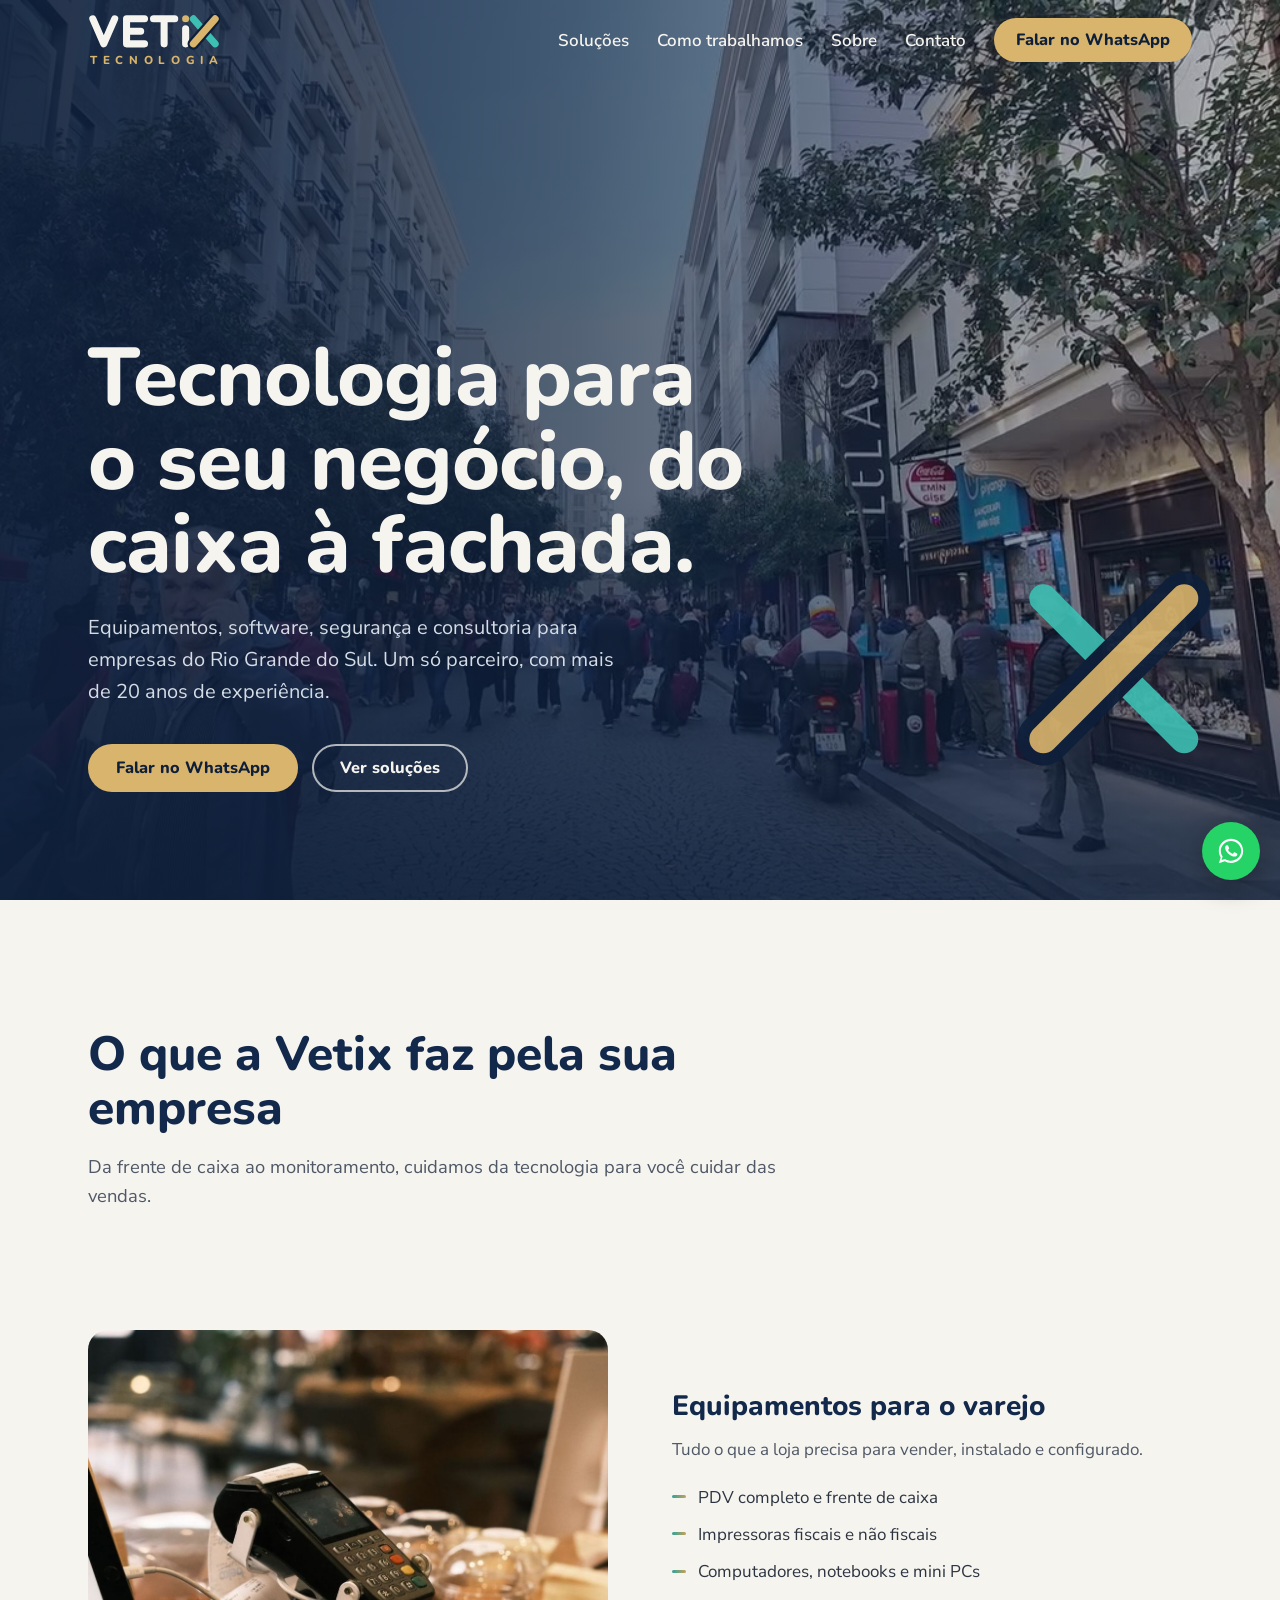
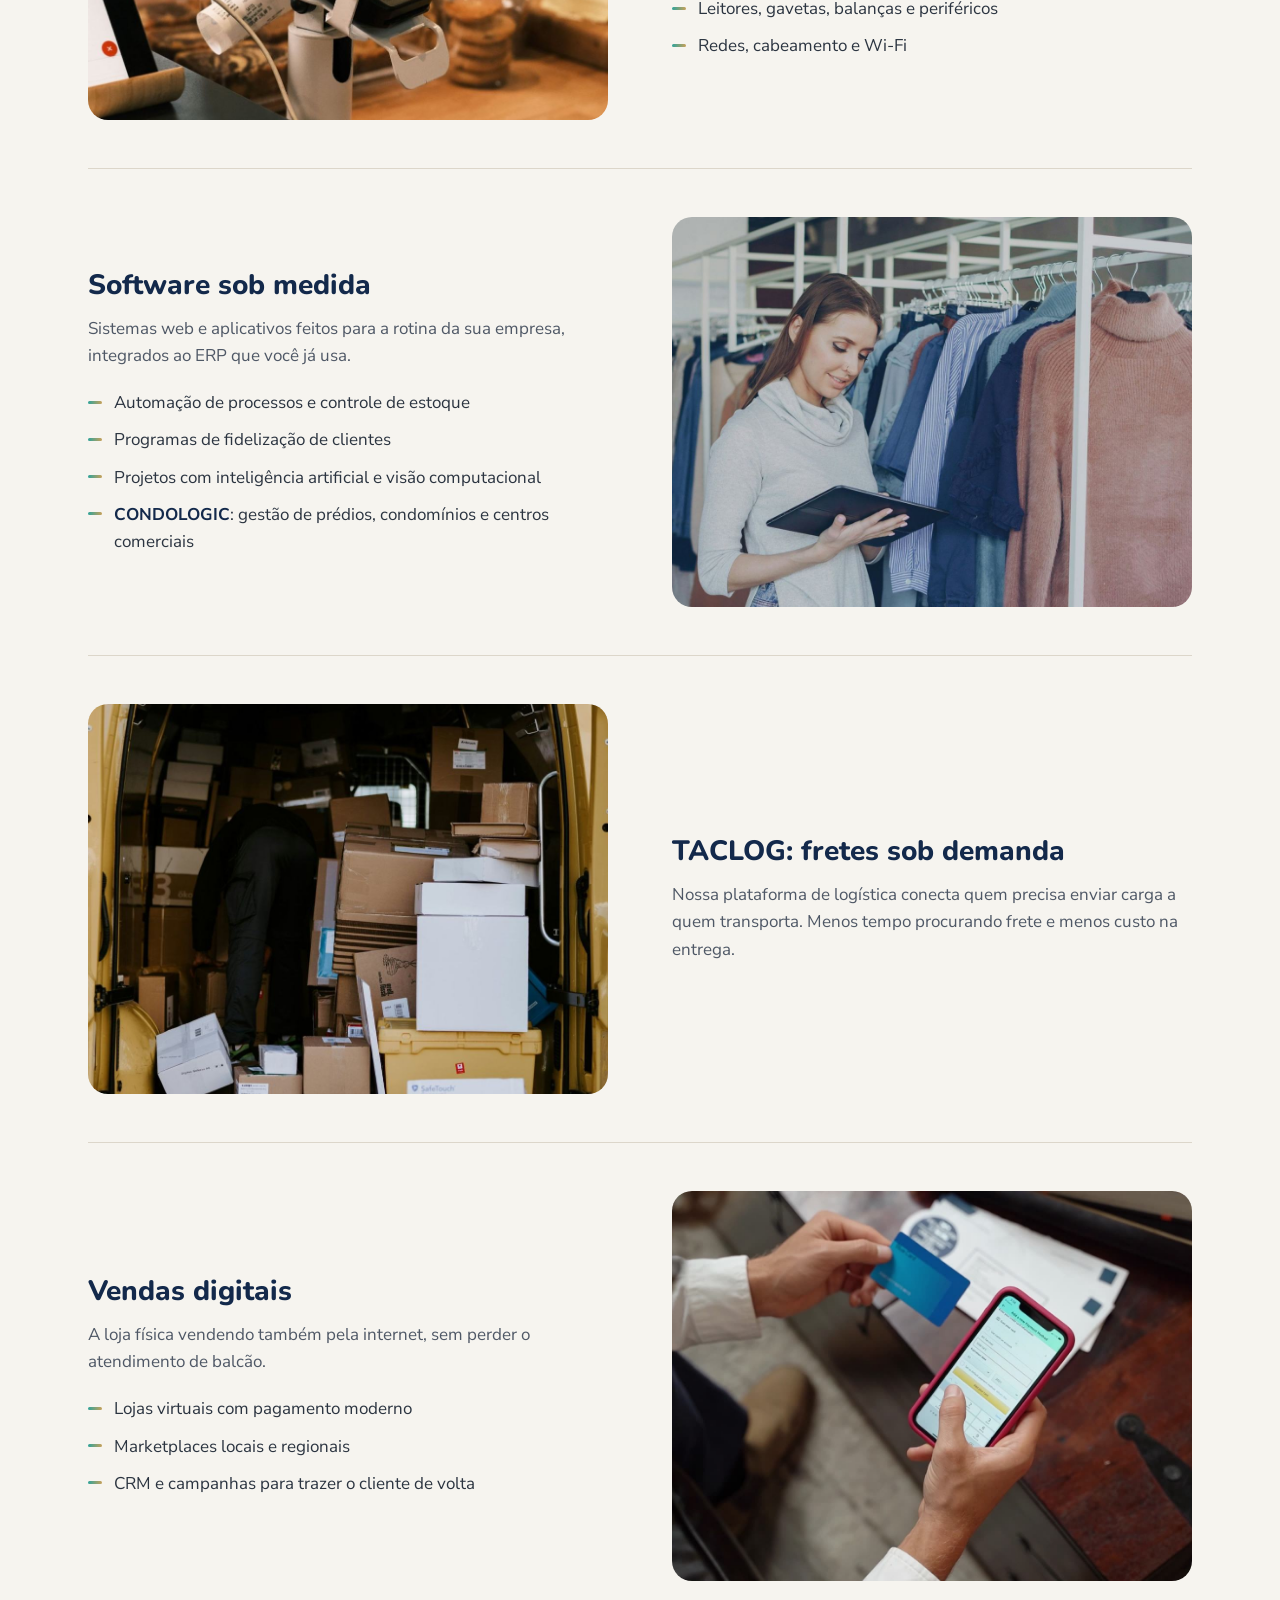
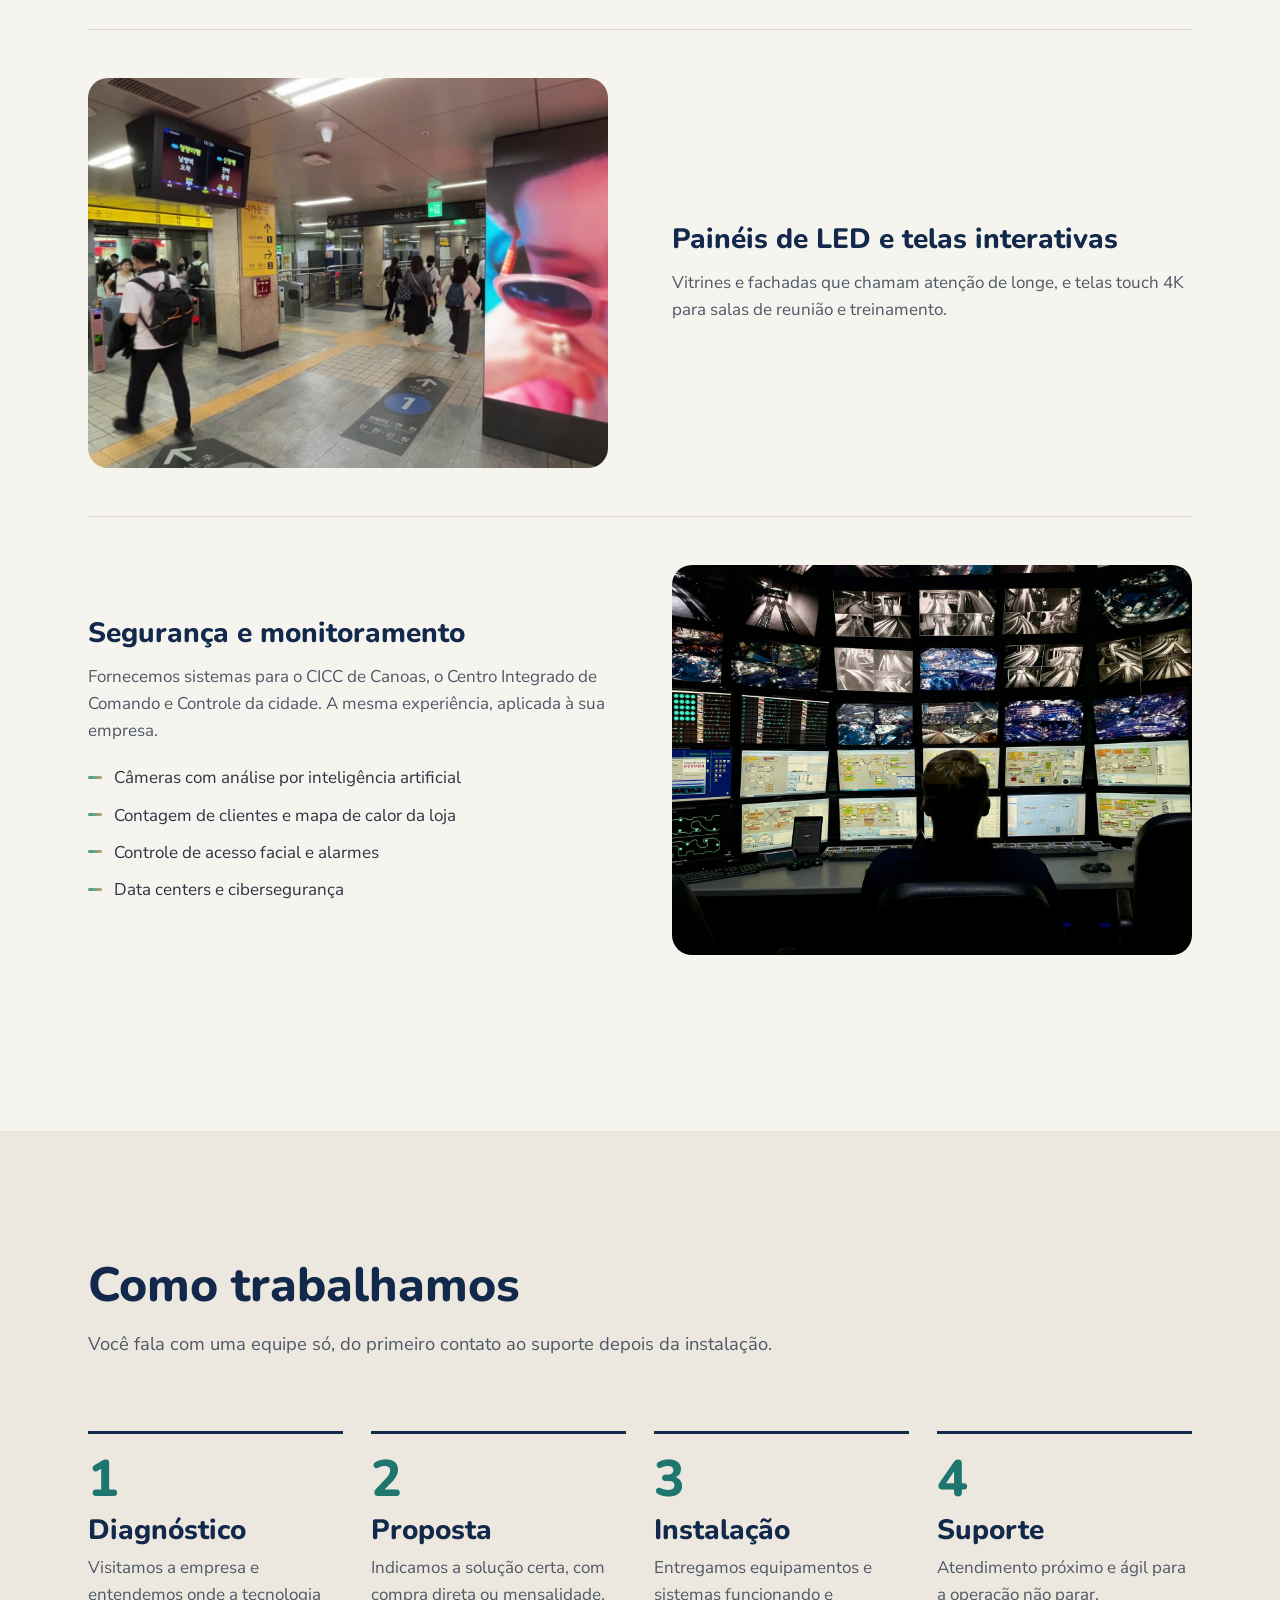
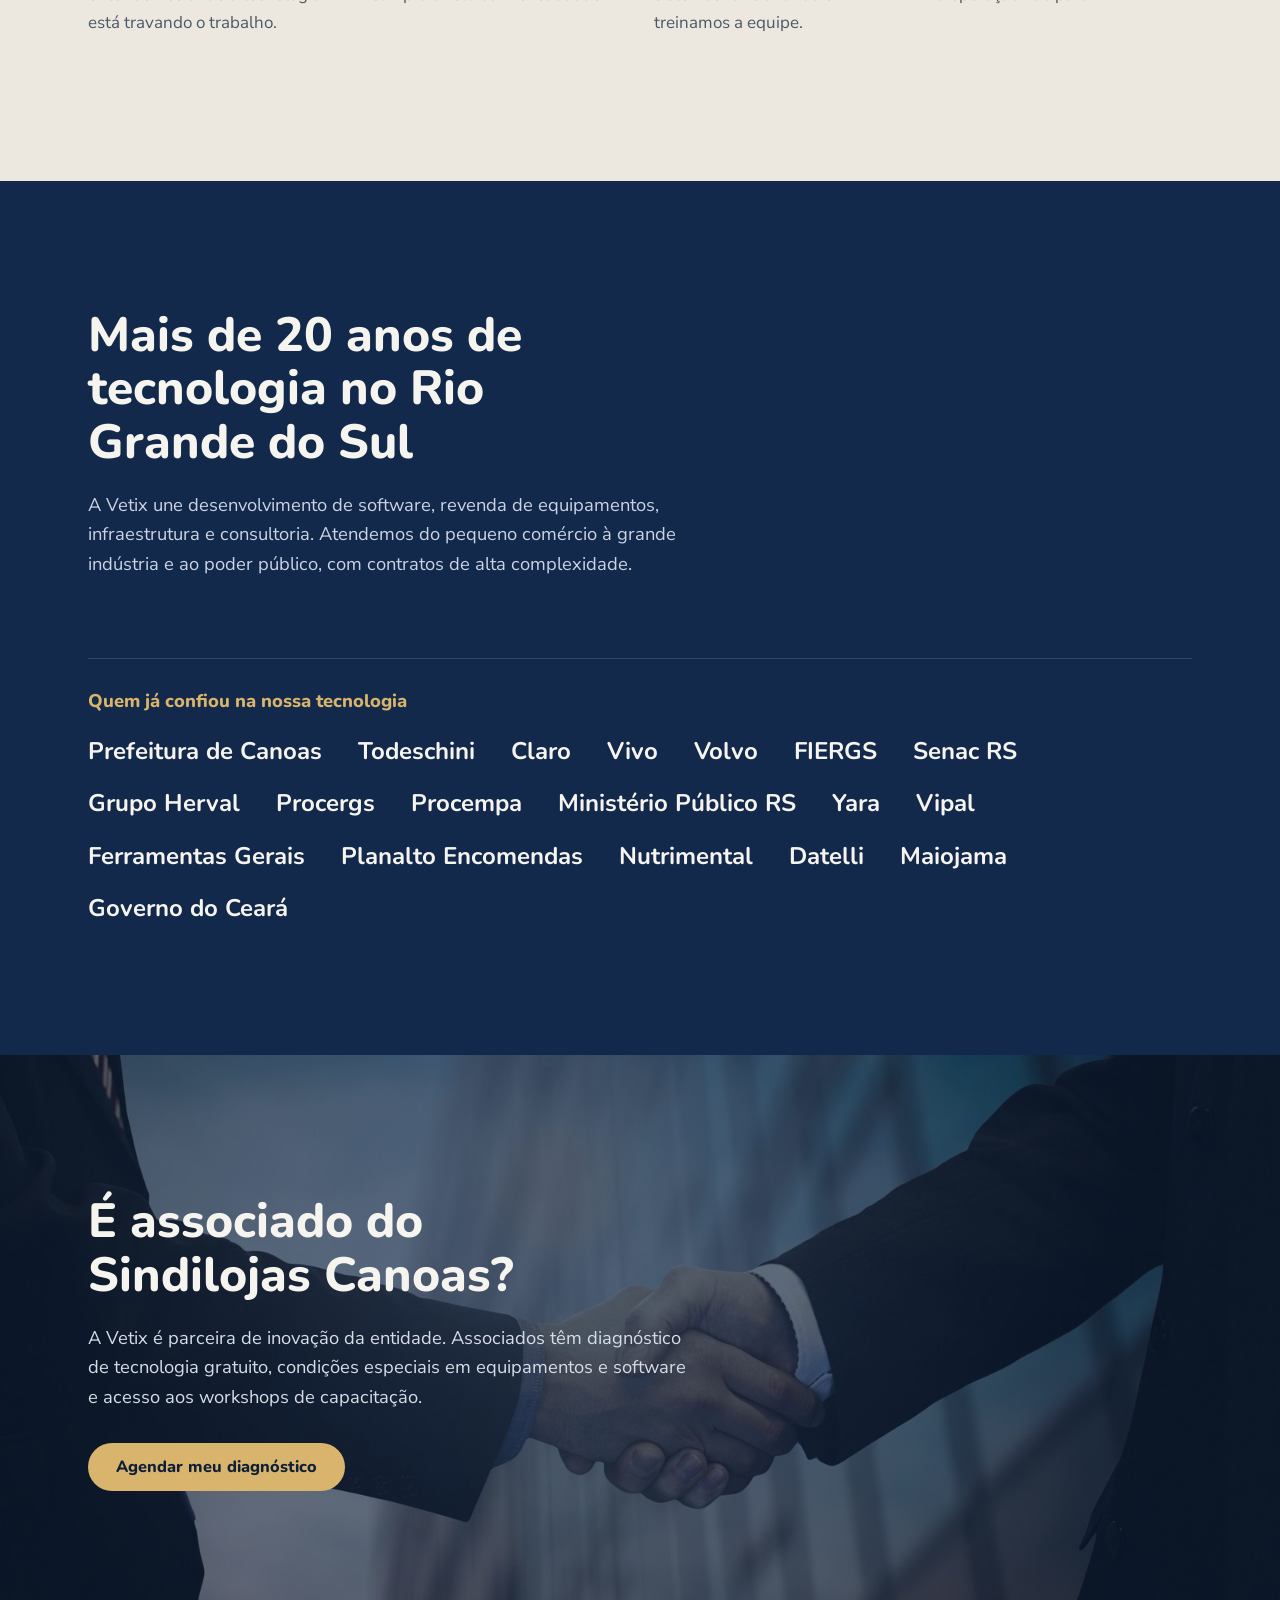
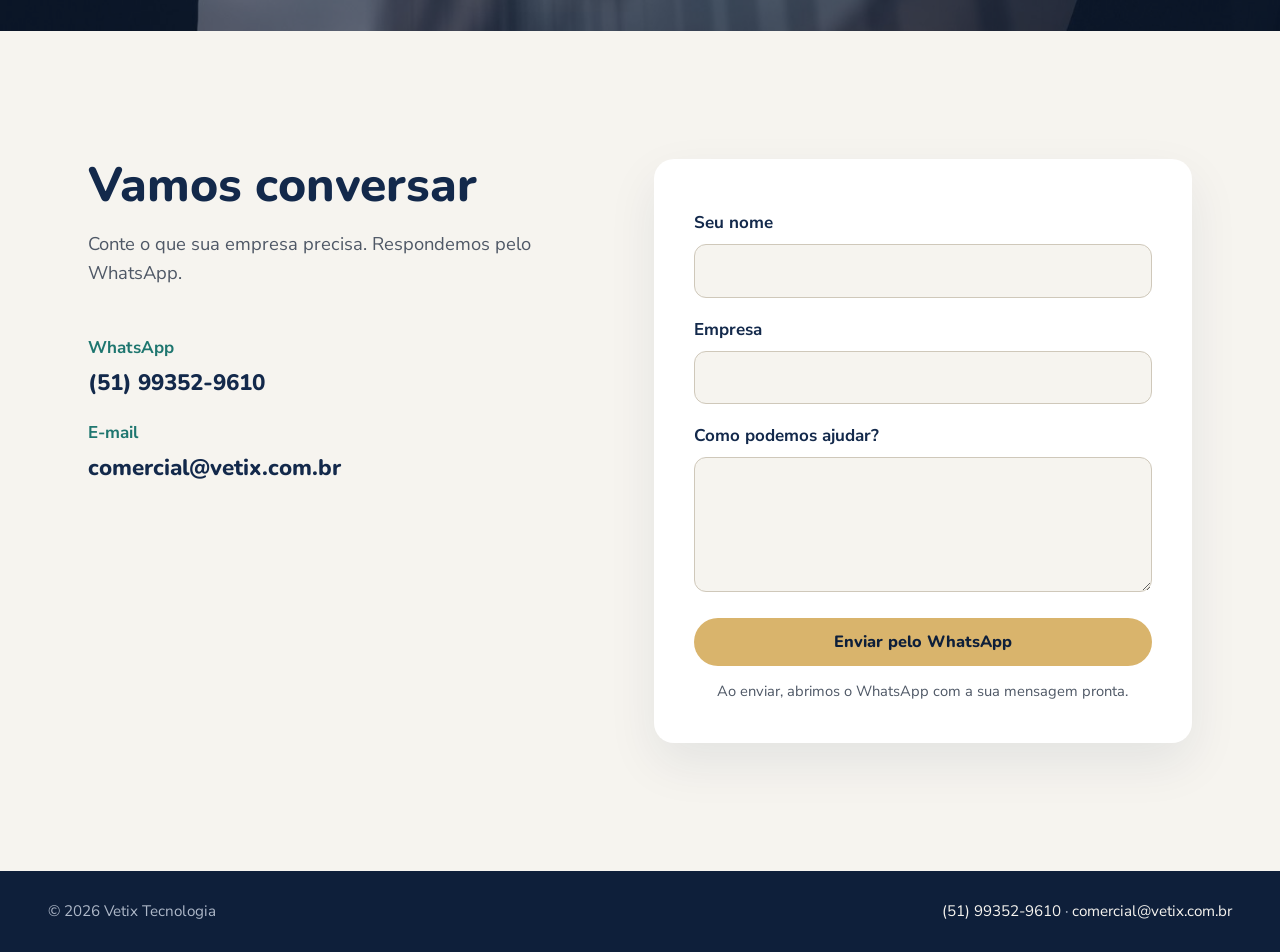
==== index.html @ eddade72 "Primeiro Commit novo site vetix" ====
<!doctype html>
<html lang="pt-BR">
<head>
  <meta charset="utf-8">
  <meta name="viewport" content="width=device-width, initial-scale=1">
  <title>Vetix Tecnologia — Tecnologia para o comércio e a indústria</title>
  <meta name="description" content="Equipamentos, software, segurança e consultoria em tecnologia para empresas do Rio Grande do Sul. Mais de 20 anos de experiência.">
  <meta name="theme-color" content="#13294B">

  <!-- Compartilhamento em WhatsApp, Facebook e LinkedIn -->
  <meta property="og:type" content="website">
  <meta property="og:title" content="Vetix Tecnologia">
  <meta property="og:description" content="Equipamentos, software, segurança e consultoria em tecnologia para o seu negócio.">
  <meta property="og:image" content="https://vetixtecnologia.com.br/assets/img/capa.jpg">
  <meta property="og:url" content="https://vetixtecnologia.com.br/">

  <link rel="icon" href="assets/img/favicon.svg" type="image/svg+xml">
  <link rel="preconnect" href="https://fonts.googleapis.com">
  <link rel="preconnect" href="https://fonts.gstatic.com" crossorigin>
  <link rel="stylesheet" href="https://fonts.googleapis.com/css2?family=Nunito:wght@700;800&family=Nunito+Sans:opsz,wght@6..12,400;6..12,600;6..12,700&display=swap">
  <link rel="stylesheet" href="assets/css/style.css">
</head>
<body>

<a class="skip" href="#conteudo">Pular para o conteúdo</a>

<!-- ============ CABEÇALHO ============ -->
<header class="topo" id="topo">
  <div class="topo__inner">
    <a href="#inicio" class="marca" aria-label="Vetix Tecnologia — início">
      <svg class="logo" viewBox="-4 -4 411 164" role="img" aria-label="Vetix Tecnologia">
        <g fill="none" stroke-width="22" stroke-linecap="round" stroke-linejoin="round">
          <path class="logo__letra" d="M11,11 L45,89 L79,11"/>
          <path class="logo__letra" d="M172,11 H116 V89 H172 M116,50 H160"/>
          <path class="logo__letra" d="M200,11 H266 M233,11 V89"/>
          <path class="logo__letra" d="M300,42 V89"/>
          <path d="M324,11 L392,89" stroke="#3DBFB3"/>
          <path class="logo__corte" d="M392,11 L324,89" stroke-width="36"/>
          <path d="M392,11 L324,89" stroke="#D9B46C"/>
        </g>
        <circle cx="300" cy="11" r="11" fill="#D9B46C"/>
        <text x="2" y="152" textLength="399" lengthAdjust="spacing" class="logo__tec">TECNOLOGIA</text>
      </svg>
    </a>

    <button class="menu-btn" aria-expanded="false" aria-controls="menu">
      <span class="menu-btn__barra"></span><span class="sr">Abrir menu</span>
    </button>

    <nav class="menu" id="menu" aria-label="Principal">
      <a href="#solucoes">Soluções</a>
      <a href="#como-trabalhamos">Como trabalhamos</a>
      <a href="#sobre">Sobre</a>
      <a href="#contato">Contato</a>
      <a class="botao botao--ouro" href="https://wa.me/5551993529610?text=Ol%C3%A1!%20Vim%20pelo%20site%20da%20Vetix." target="_blank" rel="noopener">Falar no WhatsApp</a>
    </nav>
  </div>
</header>

<main id="conteudo">

<!-- ============ ABERTURA (vídeo) ============ -->
<section class="hero" id="inicio">
  <video class="hero__video" autoplay muted loop playsinline preload="metadata" poster="assets/img/hero-poster.jpg"
         data-src-h="assets/video/hero.mp4" data-src-v="assets/video/hero-vertical.mp4" aria-hidden="true"></video>
  <div class="hero__veu"></div>

  <div class="hero__conteudo">
    <h1 class="hero__titulo">Tecnologia para o seu negócio, do caixa à fachada.</h1>
    <p class="hero__texto">Equipamentos, software, segurança e consultoria para empresas do Rio Grande do Sul. Um só parceiro, com mais de 20 anos de experiência.</p>
    <div class="hero__acoes">
      <a class="botao botao--ouro" href="https://wa.me/5551993529610?text=Ol%C3%A1!%20Quero%20falar%20com%20a%20Vetix." target="_blank" rel="noopener">Falar no WhatsApp</a>
      <a class="botao botao--vazado" href="#solucoes">Ver soluções</a>
    </div>
  </div>

  <svg class="hero__x" viewBox="0 0 160 160" aria-hidden="true">
    <g fill="none" stroke-width="16" stroke-linecap="round">
      <path d="M40,40 L120,120" stroke="#3DBFB3"/>
      <path d="M120,40 L40,120" stroke="#0E1F3A" stroke-width="30"/>
      <path d="M120,40 L40,120" stroke="#D9B46C"/>
    </g>
  </svg>
</section>

<!-- ============ SOLUÇÕES ============ -->
<section class="solucoes" id="solucoes">
  <div class="secao__cabeca">
    <h2>O que a Vetix faz pela sua empresa</h2>
    <p>Da frente de caixa ao monitoramento, cuidamos da tecnologia para você cuidar das vendas.</p>
  </div>

  <article class="solucao">
    <img src="assets/img/pdv.jpg" alt="Máquina de cartão e gaveta de caixa no balcão de uma loja" loading="lazy" width="1067" height="1600">
    <div class="solucao__texto">
      <h3>Equipamentos para o varejo</h3>
      <p>Tudo o que a loja precisa para vender, instalado e configurado.</p>
      <ul>
        <li>PDV completo e frente de caixa</li>
        <li>Impressoras fiscais e não fiscais</li>
        <li>Computadores, notebooks e mini PCs</li>
        <li>Leitores, gavetas, balanças e periféricos</li>
        <li>Redes, cabeamento e Wi-Fi</li>
      </ul>
    </div>
  </article>

  <article class="solucao solucao--inverte">
    <img src="assets/img/software.jpg" alt="Lojista consultando o estoque em um tablet" loading="lazy" width="1600" height="900">
    <div class="solucao__texto">
      <h3>Software sob medida</h3>
      <p>Sistemas web e aplicativos feitos para a rotina da sua empresa, integrados ao ERP que você já usa.</p>
      <ul>
        <li>Automação de processos e controle de estoque</li>
        <li>Programas de fidelização de clientes</li>
        <li>Projetos com inteligência artificial e visão computacional</li>
        <li><strong>CONDOLOGIC</strong>: gestão de prédios, condomínios e centros comerciais</li>
      </ul>
    </div>
  </article>

  <article class="solucao">
    <img src="assets/img/taclog.jpg" alt="Van de entregas aberta, carregada de caixas" loading="lazy" width="1067" height="1600">
    <div class="solucao__texto">
      <h3>TACLOG: fretes sob demanda</h3>
      <p>Nossa plataforma de logística conecta quem precisa enviar carga a quem transporta. Menos tempo procurando frete e menos custo na entrega.</p>
    </div>
  </article>

  <article class="solucao solucao--inverte">
    <img src="assets/img/digital.jpg" alt="Cliente pagando uma compra pelo celular" loading="lazy" width="1600" height="900">
    <div class="solucao__texto">
      <h3>Vendas digitais</h3>
      <p>A loja física vendendo também pela internet, sem perder o atendimento de balcão.</p>
      <ul>
        <li>Lojas virtuais com pagamento moderno</li>
        <li>Marketplaces locais e regionais</li>
        <li>CRM e campanhas para trazer o cliente de volta</li>
      </ul>
    </div>
  </article>

  <article class="solucao">
    <img src="assets/img/led.jpg" alt="Painel de LED de grande formato em ambiente comercial" loading="lazy" width="1600" height="900">
    <div class="solucao__texto">
      <h3>Painéis de LED e telas interativas</h3>
      <p>Vitrines e fachadas que chamam atenção de longe, e telas touch 4K para salas de reunião e treinamento.</p>
    </div>
  </article>

  <article class="solucao solucao--inverte">
    <img src="assets/img/cicc.jpg" alt="Sala de monitoramento com parede de telas" loading="lazy" width="1600" height="1200">
    <div class="solucao__texto">
      <h3>Segurança e monitoramento</h3>
      <p>Fornecemos sistemas para o CICC de Canoas, o Centro Integrado de Comando e Controle da cidade. A mesma experiência, aplicada à sua empresa.</p>
      <ul>
        <li>Câmeras com análise por inteligência artificial</li>
        <li>Contagem de clientes e mapa de calor da loja</li>
        <li>Controle de acesso facial e alarmes</li>
        <li>Data centers e cibersegurança</li>
      </ul>
    </div>
  </article>
</section>

<!-- ============ COMO TRABALHAMOS ============ -->
<section class="processo" id="como-trabalhamos">
  <div class="secao__cabeca">
    <h2>Como trabalhamos</h2>
    <p>Você fala com uma equipe só, do primeiro contato ao suporte depois da instalação.</p>
  </div>
  <ol class="passos">
    <li><h3>Diagnóstico</h3><p>Visitamos a empresa e entendemos onde a tecnologia está travando o trabalho.</p></li>
    <li><h3>Proposta</h3><p>Indicamos a solução certa, com compra direta ou mensalidade.</p></li>
    <li><h3>Instalação</h3><p>Entregamos equipamentos e sistemas funcionando e treinamos a equipe.</p></li>
    <li><h3>Suporte</h3><p>Atendimento próximo e ágil para a operação não parar.</p></li>
  </ol>
</section>

<!-- ============ SOBRE / CLIENTES ============ -->
<section class="sobre" id="sobre">
  <div class="sobre__intro">
    <h2>Mais de 20 anos de tecnologia no Rio Grande do Sul</h2>
    <p>A Vetix une desenvolvimento de software, revenda de equipamentos, infraestrutura e consultoria. Atendemos do pequeno comércio à grande indústria e ao poder público, com contratos de alta complexidade.</p>
  </div>
  <div class="clientes">
    <h3>Quem já confiou na nossa tecnologia</h3>
    <ul class="clientes__lista">
      <li>Prefeitura de Canoas</li><li>Todeschini</li><li>Claro</li><li>Vivo</li><li>Volvo</li>
      <li>FIERGS</li><li>Senac RS</li><li>Grupo Herval</li><li>Procergs</li><li>Procempa</li>
      <li>Ministério Público RS</li><li>Yara</li><li>Vipal</li><li>Ferramentas Gerais</li>
      <li>Planalto Encomendas</li><li>Nutrimental</li><li>Datelli</li><li>Maiojama</li><li>Governo do Ceará</li>
    </ul>
  </div>
</section>

<!-- ============ SINDILOJAS ============
     Publique este bloco só depois que a parceria estiver formalizada.
     Para esconder, apague do <section> até </section> ou adicione o atributo hidden.  -->
<section class="parceria" id="sindilojas">
  <img src="assets/img/parceria.jpg" alt="" loading="lazy" class="parceria__fundo">
  <div class="parceria__conteudo">
    <h2>É associado do Sindilojas Canoas?</h2>
    <p>A Vetix é parceira de inovação da entidade. Associados têm diagnóstico de tecnologia gratuito, condições especiais em equipamentos e software e acesso aos workshops de capacitação.</p>
    <a class="botao botao--ouro" href="https://wa.me/5551993529610?text=Ol%C3%A1!%20Sou%20associado%20do%20Sindilojas%20Canoas%20e%20quero%20agendar%20meu%20diagn%C3%B3stico." target="_blank" rel="noopener">Agendar meu diagnóstico</a>
  </div>
</section>

<!-- ============ CONTATO ============ -->
<section class="contato" id="contato">
  <div class="contato__info">
    <h2>Vamos conversar</h2>
    <p>Conte o que sua empresa precisa. Respondemos pelo WhatsApp.</p>
    <dl>
      <dt>WhatsApp</dt><dd><a href="https://wa.me/5551993529610" target="_blank" rel="noopener">(51) 99352-9610</a></dd>
      <dt>E-mail</dt><dd><a href="mailto:comercial@vetix.com.br">comercial@vetix.com.br</a></dd>
    </dl>
  </div>

  <form class="form" id="form-contato">
    <label for="nome">Seu nome</label>
    <input id="nome" name="nome" autocomplete="name" required>

    <label for="empresa">Empresa</label>
    <input id="empresa" name="empresa" autocomplete="organization">

    <label for="mensagem">Como podemos ajudar?</label>
    <textarea id="mensagem" name="mensagem" rows="4" required></textarea>

    <button class="botao botao--ouro" type="submit">Enviar pelo WhatsApp</button>
    <p class="form__aviso">Ao enviar, abrimos o WhatsApp com a sua mensagem pronta.</p>
  </form>
</section>

</main>

<footer class="rodape">
  <p>© <span id="ano">2026</span> Vetix Tecnologia</p>
  <p><a href="https://wa.me/5551993529610" target="_blank" rel="noopener">(51) 99352-9610</a> · <a href="mailto:comercial@vetix.com.br">comercial@vetix.com.br</a></p>
</footer>

<a class="zap" href="https://wa.me/5551993529610?text=Ol%C3%A1!%20Vim%20pelo%20site%20da%20Vetix." target="_blank" rel="noopener" aria-label="Falar no WhatsApp">
  <svg viewBox="0 0 32 32" aria-hidden="true"><path fill="currentColor" d="M16 3C8.8 3 3 8.7 3 15.8c0 2.5.7 4.9 2 7L3 29l6.4-2c2 1.1 4.3 1.7 6.6 1.7 7.2 0 13-5.7 13-12.8S23.2 3 16 3zm0 23.3c-2.1 0-4.1-.6-5.9-1.6l-.4-.3-3.8 1.2 1.2-3.7-.3-.4a10.3 10.3 0 0 1-1.7-5.7C5.1 10 10 5.2 16 5.2S26.9 10 26.9 15.8 22 26.3 16 26.3zm6-7.8c-.3-.2-1.9-1-2.2-1.1-.3-.1-.5-.2-.7.2l-1 1.2c-.2.2-.4.2-.7.1a8.9 8.9 0 0 1-4.4-3.8c-.3-.6.3-.5 1-1.8.1-.2 0-.4 0-.6l-1-2.4c-.3-.6-.5-.5-.7-.5h-.6c-.2 0-.6.1-.9.4-.3.3-1.1 1.1-1.1 2.7s1.2 3.1 1.3 3.3c.2.2 2.3 3.5 5.5 4.9 2 .9 2.8.9 3.8.8.6-.1 1.9-.8 2.2-1.5.3-.7.3-1.4.2-1.5l-.7-.4z"/></svg>
</a>

<script src="assets/js/main.js" defer></script>
</body>
</html>
---- assets/css/style.css ----
/* =========================================================
   VETIX TECNOLOGIA — estilos do site
   Cores e fontes ficam aqui em cima: mude num lugar só.
   ========================================================= */
:root {
  --azul: #13294B;        /* azul confiança (principal) */
  --azul-escuro: #0E1F3A;
  --verde: #2FA39A;       /* verde inovação */
  --verde-texto: #1E766F; /* verde para textos em fundo claro */
  --verde-claro: #5FD0C4; /* verde para textos em fundo escuro */
  --ouro: #C8A15A;        /* dourado valor */
  --ouro-claro: #D9B46C;
  --marfim: #F6F4EF;
  --areia: #ECE8DF;
  --grafite: #2B3440;
  --cinza: #4F5866;

  --f-titulo: "Nunito", "Trebuchet MS", sans-serif;
  --f-texto: "Nunito Sans", "Segoe UI", sans-serif;

  --largura: 1200px;
  --gutter: clamp(16px, 4vw, 48px);
  --raio: 20px;
}

*, *::before, *::after { box-sizing: border-box; }
html { scroll-behavior: smooth; scroll-padding-top: 84px; }
body {
  margin: 0;
  background: var(--marfim);
  color: var(--grafite);
  font-family: var(--f-texto);
  font-size: 1.0625rem;
  line-height: 1.6;
  -webkit-font-smoothing: antialiased;
}
img, video { display: block; max-width: 100%; }
a { color: inherit; }
h1, h2, h3 { font-family: var(--f-titulo); font-weight: 800; line-height: 1.12; margin: 0; color: var(--azul); }
h2 { font-size: clamp(2rem, 4vw, 3rem); }
h3 { font-size: clamp(1.35rem, 2.2vw, 1.75rem); }
p { margin: 0; }

:focus-visible { outline: 3px solid var(--ouro-claro); outline-offset: 3px; border-radius: 6px; }
.sr { position: absolute; width: 1px; height: 1px; overflow: hidden; clip: rect(0 0 0 0); white-space: nowrap; }
.skip { position: absolute; left: 16px; top: -60px; background: var(--ouro-claro); color: var(--azul-escuro); padding: 10px 16px; border-radius: 10px; z-index: 100; font-weight: 700; }
.skip:focus { top: 16px; }

/* ---------- Botões ---------- */
.botao {
  display: inline-flex; align-items: center; justify-content: center;
  min-height: 48px; padding: 0 26px; border-radius: 999px;
  font-family: var(--f-titulo); font-weight: 800; font-size: 1.02rem;
  text-decoration: none; cursor: pointer; border: 2px solid transparent;
  transition: background-color .2s, color .2s, border-color .2s;
}
.botao--ouro { background: var(--ouro-claro); color: var(--azul-escuro); }
.botao--ouro:hover { background: #E6C682; }
.botao--vazado { border-color: rgba(246,244,239,.7); color: var(--marfim); }
.botao--vazado:hover { background: rgba(246,244,239,.12); }

/* ---------- Cabeçalho ---------- */
.topo {
  position: fixed; inset: 0 0 auto 0; z-index: 50;
  transition: background-color .3s, box-shadow .3s;
}
.topo--solido { background: var(--azul); box-shadow: 0 6px 24px rgba(14,31,58,.25); }
.topo__inner {
  max-width: var(--largura); margin: 0 auto; padding: 14px var(--gutter);
  display: flex; align-items: center; justify-content: space-between; gap: 24px;
}
.marca { display: block; }
.logo { width: 132px; height: auto; display: block; }
.logo__letra { stroke: var(--marfim); }
.logo__corte { stroke: var(--azul-escuro); }
.topo--solido .logo__corte { stroke: var(--azul); }
.logo__tec { font-family: var(--f-titulo); font-weight: 800; font-size: 36px; fill: var(--ouro-claro); }

.menu { display: flex; align-items: center; gap: 28px; }
.menu a:not(.botao) { color: var(--marfim); text-decoration: none; font-weight: 600; }
.menu a:not(.botao):hover { color: var(--ouro-claro); }
.menu .botao { min-height: 44px; padding: 0 20px; }

.menu-btn { display: none; width: 48px; height: 48px; border: 0; background: transparent; cursor: pointer; position: relative; }
.menu-btn__barra, .menu-btn__barra::before, .menu-btn__barra::after {
  position: absolute; left: 12px; width: 24px; height: 2.5px; border-radius: 2px; background: var(--marfim); content: ""; transition: transform .25s, opacity .25s;
}
.menu-btn__barra { top: 23px; }
.menu-btn__barra::before { left: 0; top: -8px; }
.menu-btn__barra::after { left: 0; top: 8px; }
.menu-btn[aria-expanded="true"] .menu-btn__barra { background: transparent; }
.menu-btn[aria-expanded="true"] .menu-btn__barra::before { transform: translateY(8px) rotate(45deg); }
.menu-btn[aria-expanded="true"] .menu-btn__barra::after { transform: translateY(-8px) rotate(-45deg); }

/* ---------- Abertura com vídeo ---------- */
.hero {
  position: relative; min-height: 100svh; min-height: 100vh;
  display: flex; align-items: flex-end; overflow: hidden;
  background: var(--azul-escuro); color: var(--marfim);
}
@supports (min-height: 100svh) { .hero { min-height: 100svh; } }
.hero__video { position: absolute; inset: 0; width: 100%; height: 100%; object-fit: cover; }
.hero__veu {
  position: absolute; inset: 0;
  background:
    linear-gradient(90deg, rgba(14,31,58,.92) 0%, rgba(14,31,58,.7) 45%, rgba(14,31,58,.25) 100%),
    linear-gradient(0deg, rgba(14,31,58,.7) 0%, rgba(14,31,58,0) 45%);
}
.hero__conteudo {
  position: relative; width: 100%; max-width: var(--largura); margin: 0 auto;
  padding: 140px var(--gutter) clamp(72px, 12vh, 140px);
}
.hero__titulo {
  color: var(--marfim);
  font-size: clamp(2.6rem, 6.4vw, 5.6rem);
  line-height: 1.02; letter-spacing: -0.01em;
  max-width: 13.5ch;
}
.hero__texto { margin-top: 24px; max-width: 34rem; font-size: clamp(1.05rem, 1.6vw, 1.25rem); color: #D5DCE6; }
.hero__acoes { margin-top: 36px; display: flex; flex-wrap: wrap; gap: 14px; }
.hero__x {
  position: absolute; right: clamp(-40px, 2vw, 64px); bottom: clamp(40px, 10vh, 120px);
  width: clamp(140px, 22vw, 300px); opacity: .9;
}

/* ---------- Cabeçalho das seções ---------- */
.secao__cabeca { max-width: 44rem; margin-bottom: clamp(40px, 6vw, 72px); }
.secao__cabeca p { margin-top: 16px; font-size: 1.15rem; color: var(--cinza); }

/* ---------- Soluções ---------- */
.solucoes { max-width: var(--largura); margin: 0 auto; padding: clamp(72px, 10vw, 128px) var(--gutter); }
.solucao {
  display: grid; grid-template-columns: 1fr 1fr; gap: clamp(28px, 5vw, 72px);
  align-items: center; padding: clamp(28px, 4vw, 48px) 0;
}
.solucao + .solucao { border-top: 1px solid #DCD6CA; }
.solucao img { width: 100%; height: auto; aspect-ratio: 4 / 3; object-fit: cover; border-radius: var(--raio); }
.solucao--inverte img { order: 2; }
.solucao__texto p { margin-top: 14px; color: var(--cinza); max-width: 34rem; }
.solucao__texto ul { list-style: none; margin: 20px 0 0; padding: 0; display: grid; gap: 10px; }
.solucao__texto li { position: relative; padding-left: 26px; }
.solucao__texto li::before {
  content: ""; position: absolute; left: 0; top: .68em; width: 14px; height: 3px; border-radius: 2px;
  background: linear-gradient(90deg, var(--verde), var(--ouro));
}
.solucao__texto strong { color: var(--azul); }

/* ---------- Como trabalhamos ---------- */
.processo { background: var(--areia); padding: clamp(72px, 10vw, 128px) var(--gutter); }
.processo > * { max-width: calc(var(--largura) - 2 * var(--gutter)); margin-left: auto; margin-right: auto; }
.passos { list-style: none; padding: 0; margin-top: 0; display: grid; grid-template-columns: repeat(4, 1fr); gap: 28px; counter-reset: passo; }
.passos li { counter-increment: passo; border-top: 3px solid var(--azul); padding-top: 20px; }
.passos li::before {
  content: counter(passo); display: block; margin-bottom: 10px;
  font-family: var(--f-titulo); font-weight: 800; font-size: 3.2rem; line-height: 1; color: var(--verde-texto);
}
.passos p { margin-top: 8px; color: var(--cinza); }

/* ---------- Sobre e clientes ---------- */
.sobre { background: var(--azul); color: var(--marfim); padding: clamp(72px, 10vw, 128px) var(--gutter); }
.sobre > * { max-width: calc(var(--largura) - 2 * var(--gutter)); margin-left: auto; margin-right: auto; }
.sobre h2 { color: var(--marfim); max-width: 18ch; }
.sobre__intro p { margin-top: 20px; max-width: 40rem; color: #C9D3E3; font-size: 1.15rem; }
.clientes { margin-top: clamp(48px, 7vw, 80px); padding-top: 32px; border-top: 1px solid #2E4670; }
.clientes h3 { color: var(--ouro-claro); font-size: 1.15rem; }
.clientes__lista {
  list-style: none; padding: 0; margin: 20px 0 0;
  display: flex; flex-wrap: wrap; gap: 14px 36px;
  font-family: var(--f-titulo); font-weight: 700; font-size: clamp(1.15rem, 2vw, 1.5rem); color: var(--marfim);
}

/* ---------- Sindilojas ---------- */
.parceria { position: relative; overflow: hidden; background: var(--azul-escuro); color: var(--marfim); }
.parceria__fundo { position: absolute; inset: 0; width: 100%; height: 100%; object-fit: cover; opacity: .35; }
.parceria__conteudo { position: relative; max-width: var(--largura); margin: 0 auto; padding: clamp(80px, 11vw, 140px) var(--gutter); }
.parceria h2 { color: var(--marfim); max-width: 16ch; }
.parceria p { margin: 20px 0 32px; max-width: 38rem; font-size: 1.15rem; color: #D5DCE6; }

/* ---------- Contato ---------- */
.contato {
  max-width: var(--largura); margin: 0 auto; padding: clamp(72px, 10vw, 128px) var(--gutter);
  display: grid; grid-template-columns: 1fr 1.1fr; gap: clamp(40px, 6vw, 96px); align-items: start;
}
.contato__info p { margin-top: 16px; font-size: 1.15rem; color: var(--cinza); }
.contato dl { margin: 32px 0 0; display: grid; gap: 4px 0; }
.contato dt { font-weight: 700; color: var(--verde-texto); margin-top: 14px; }
.contato dd { margin: 0; font-family: var(--f-titulo); font-weight: 800; font-size: 1.4rem; color: var(--azul); }
.contato dd a { text-decoration: none; }
.contato dd a:hover { text-decoration: underline; }

.form { background: #fff; border-radius: var(--raio); padding: clamp(24px, 4vw, 40px); display: grid; gap: 8px; box-shadow: 0 20px 50px rgba(19,41,75,.08); }
.form label { font-weight: 700; color: var(--azul); margin-top: 10px; }
.form input, .form textarea {
  width: 100%; font: inherit; color: var(--grafite);
  padding: 12px 14px; min-height: 48px; border: 1.5px solid #CFC8BA; border-radius: 12px; background: var(--marfim);
}
.form input:focus, .form textarea:focus { border-color: var(--verde); outline: none; box-shadow: 0 0 0 3px rgba(47,163,154,.25); }
.form .botao { margin-top: 18px; width: 100%; }
.form__aviso { font-size: .92rem; color: var(--cinza); text-align: center; margin-top: 6px; }

/* ---------- Rodapé ---------- */
.rodape {
  background: var(--azul-escuro); color: #AEB8C8; font-size: .95rem;
  padding: 28px var(--gutter); display: flex; flex-wrap: wrap; gap: 8px 24px; justify-content: space-between;
}
.rodape a { color: var(--marfim); text-decoration: none; }
.rodape a:hover { text-decoration: underline; }

/* ---------- Botão flutuante do WhatsApp ---------- */
.zap {
  position: fixed; right: 20px; bottom: 20px; z-index: 40;
  width: 58px; height: 58px; border-radius: 50%; display: grid; place-items: center;
  background: #25D366; color: #fff; box-shadow: 0 10px 24px rgba(0,0,0,.25);
}
.zap svg { width: 30px; height: 30px; }

/* ---------- Celular e tablet ---------- */
@media (max-width: 900px) {
  .menu-btn { display: block; }
  .menu {
    position: fixed; inset: 76px 0 auto 0; background: var(--azul);
    flex-direction: column; align-items: stretch; gap: 0; padding: 8px var(--gutter) 24px;
    box-shadow: 0 20px 30px rgba(14,31,58,.3); display: none;
  }
  .menu.aberto { display: flex; }
  .menu a:not(.botao) { padding: 14px 0; border-bottom: 1px solid #2E4670; }
  .menu .botao { margin-top: 18px; }
  .topo:has(.menu.aberto) { background: var(--azul); }

  .solucao, .solucao--inverte { grid-template-columns: 1fr; }
  .solucao--inverte img { order: 0; }
  .passos { grid-template-columns: 1fr 1fr; }
  .contato { grid-template-columns: 1fr; }
  .hero__x { opacity: .5; }
}
@media (max-width: 560px) {
  .passos { grid-template-columns: 1fr; }
  .hero__x { display: none; }
  .hero__veu { background: linear-gradient(0deg, rgba(14,31,58,.95) 0%, rgba(14,31,58,.75) 55%, rgba(14,31,58,.45) 100%); }
}

@media (prefers-reduced-motion: reduce) {
  html { scroll-behavior: auto; }
  * { transition: none !important; }
}
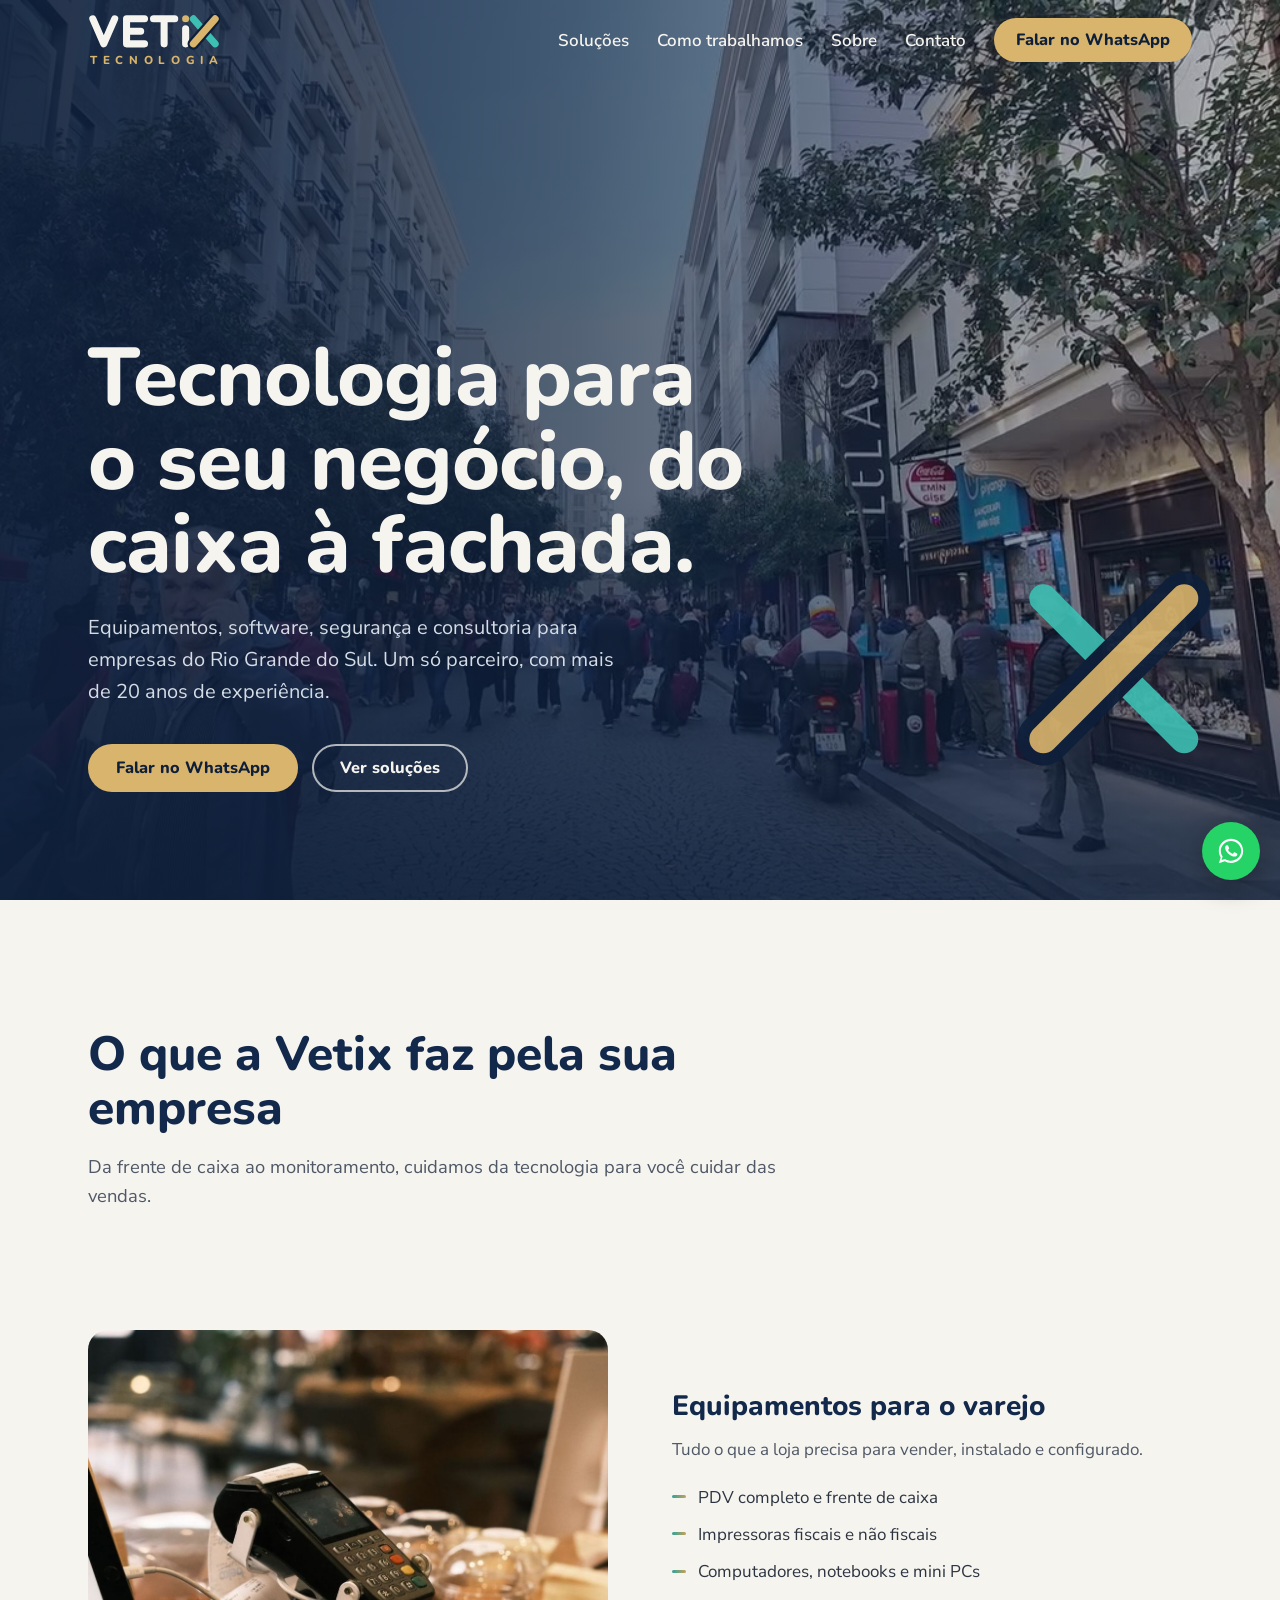
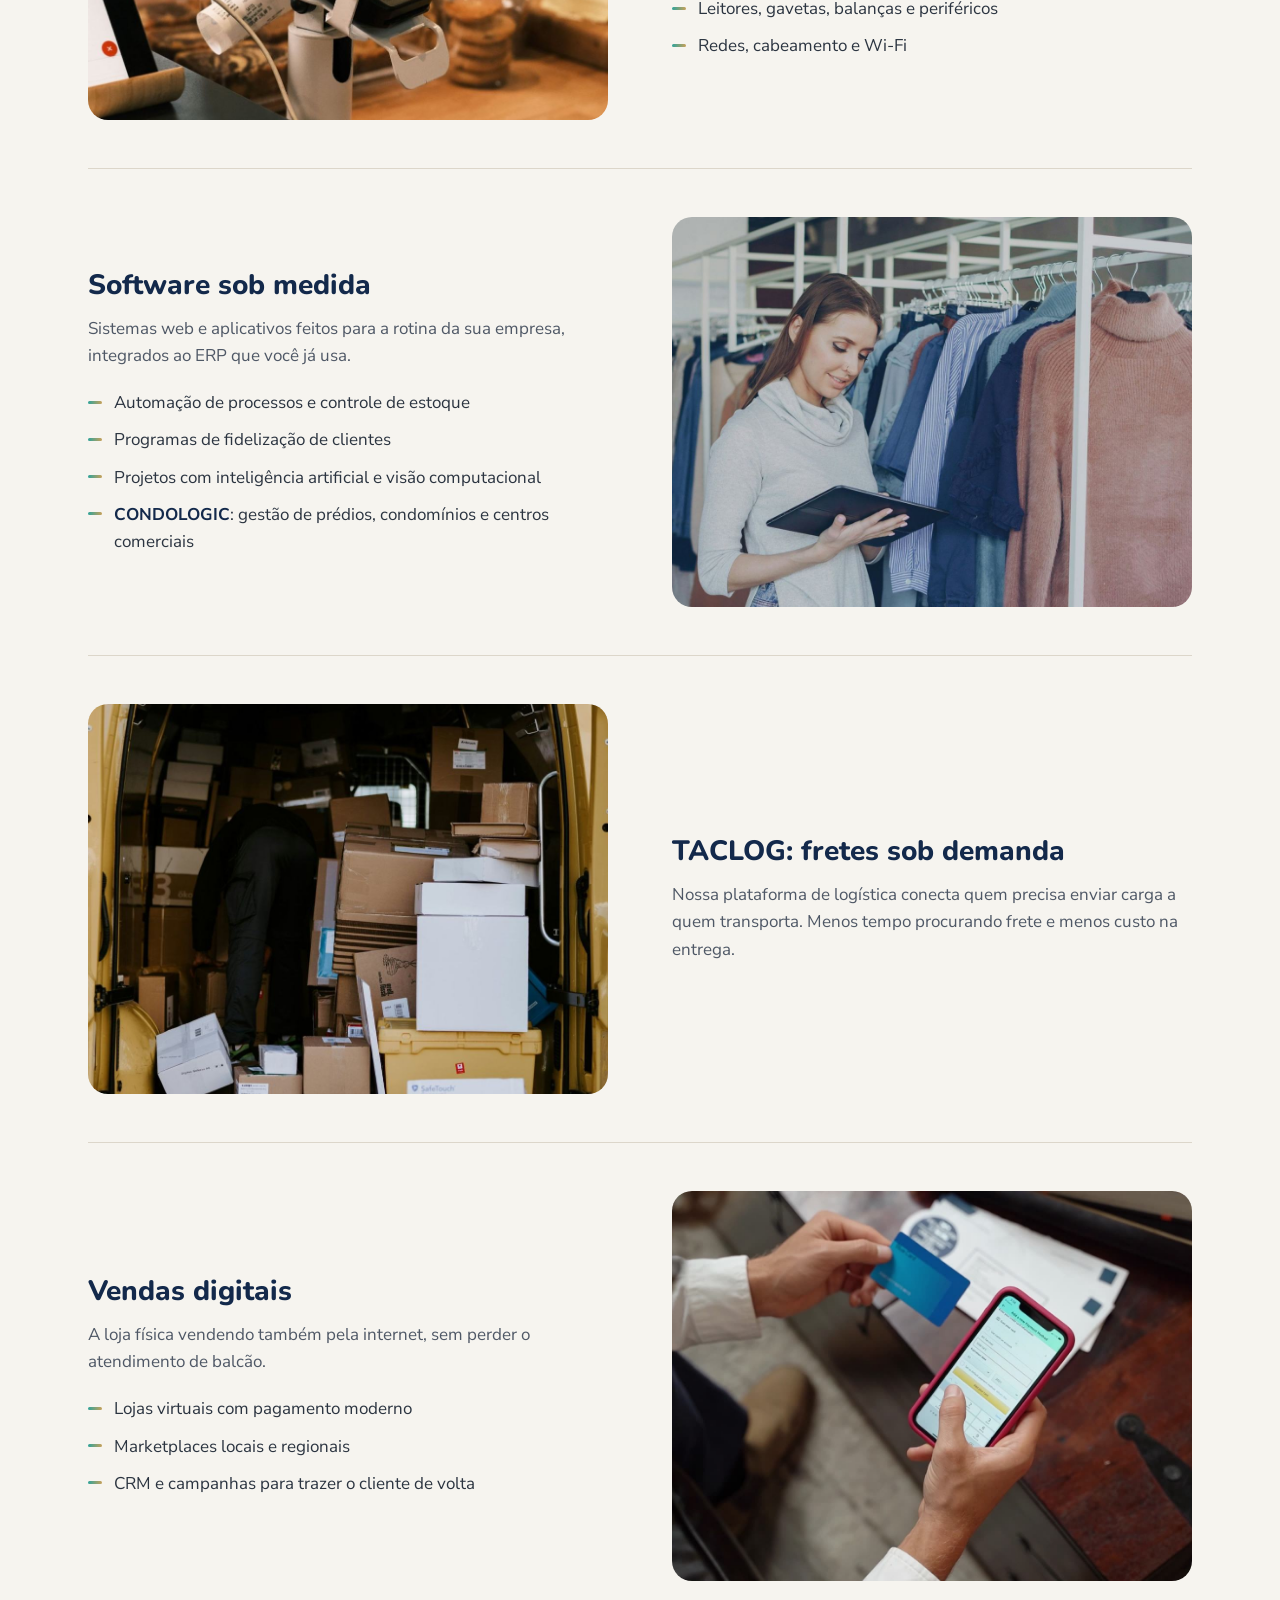
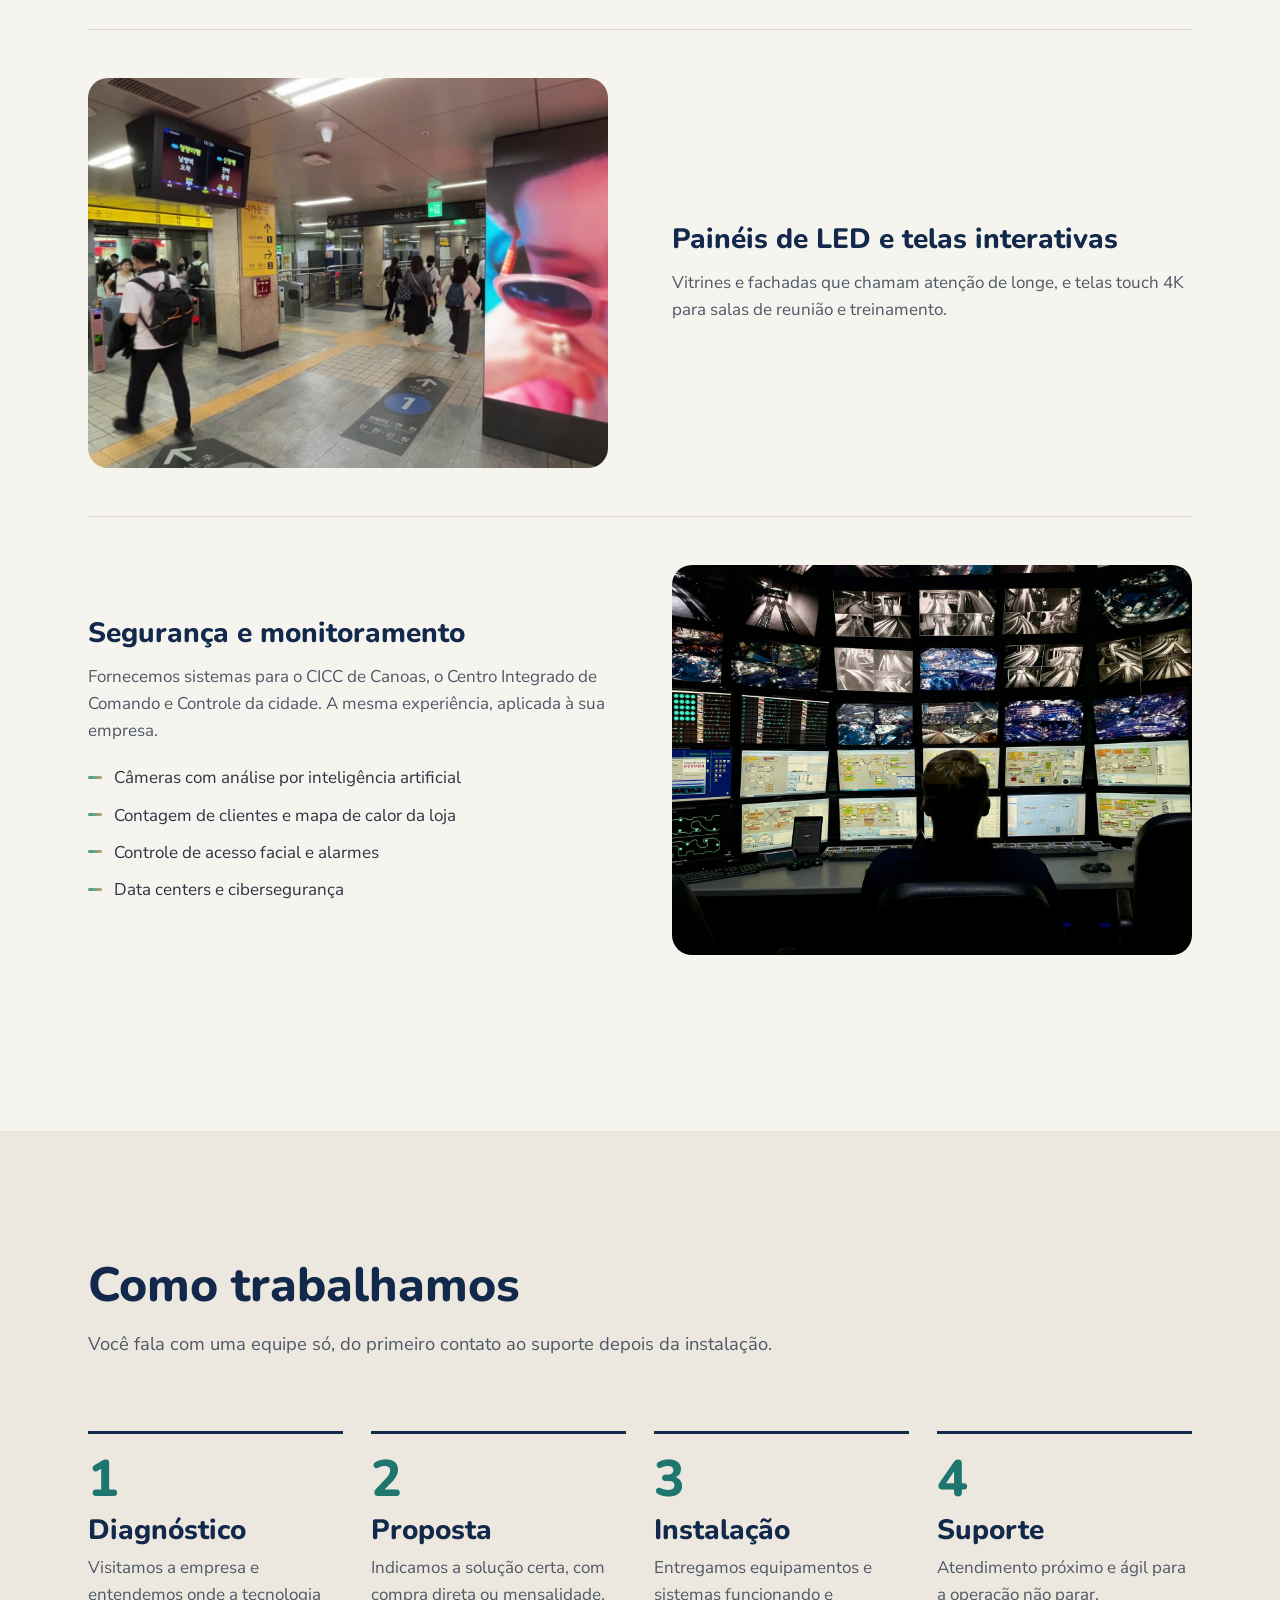
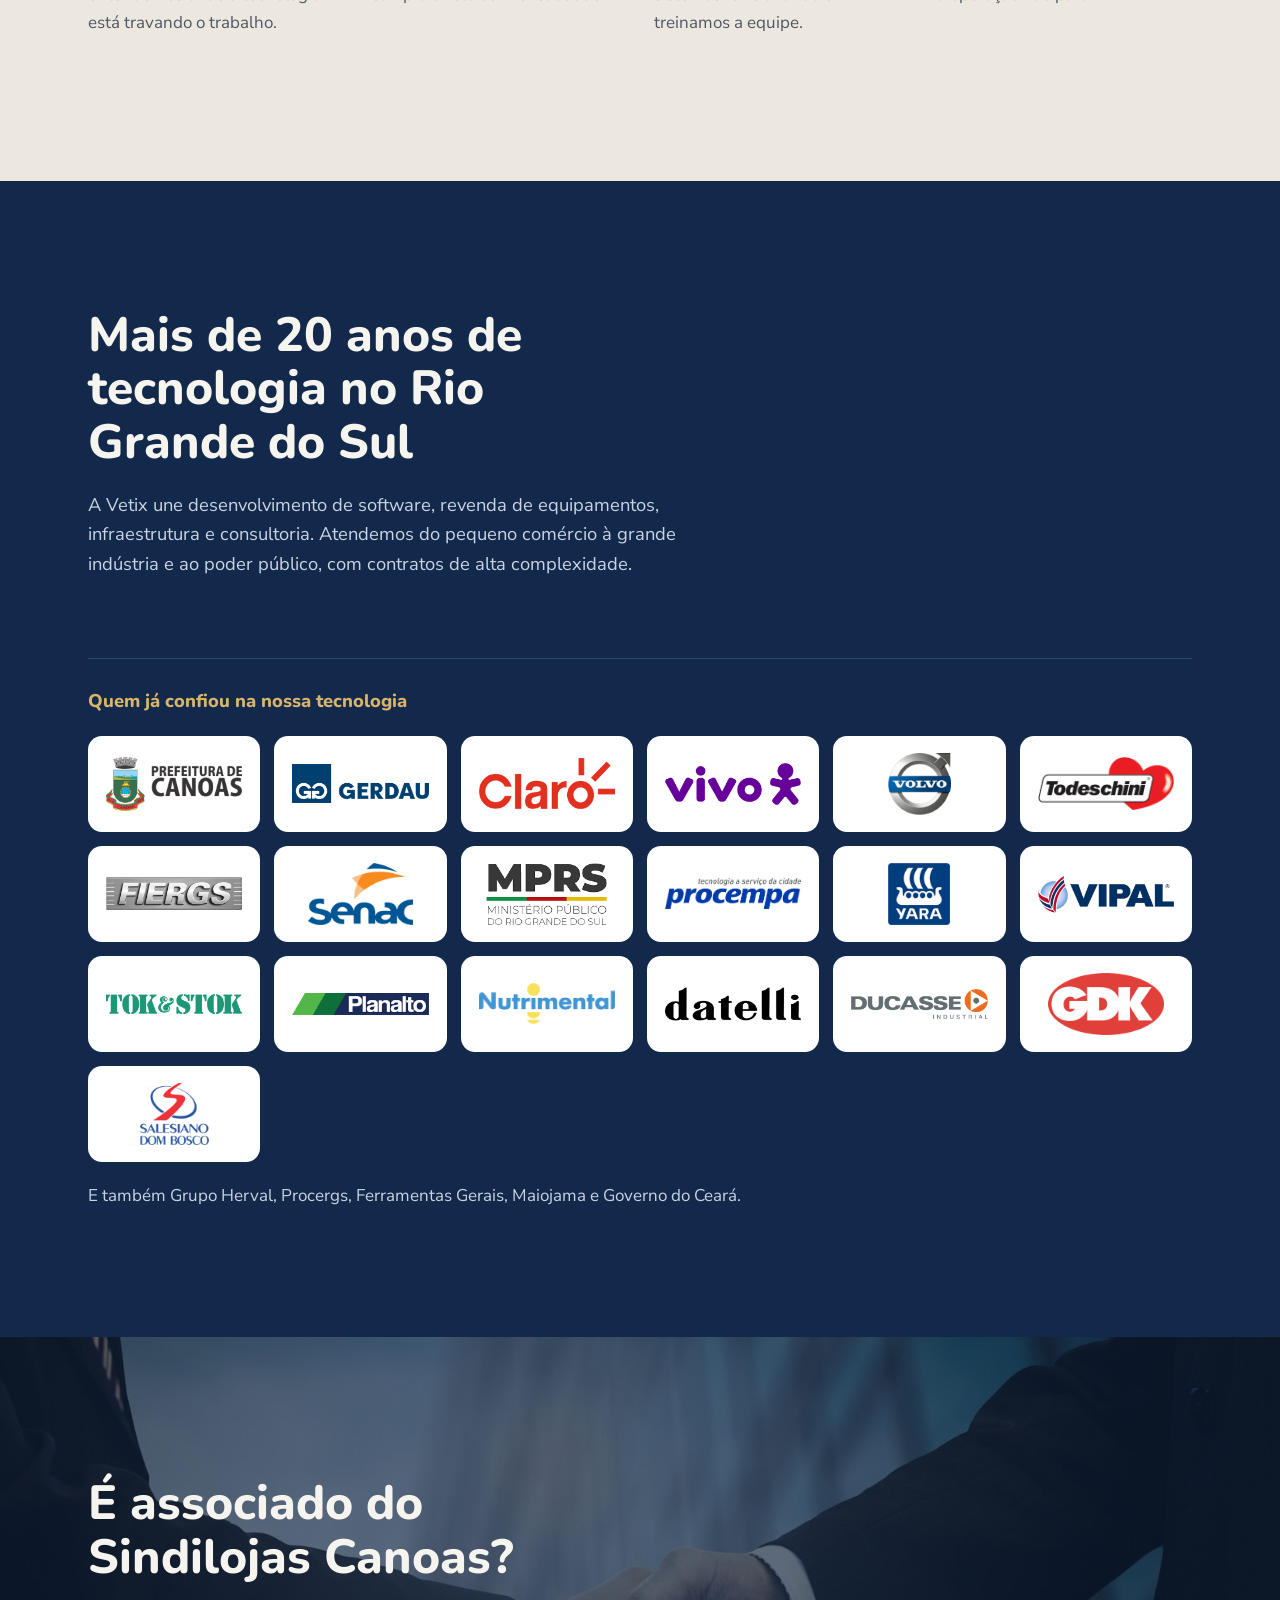
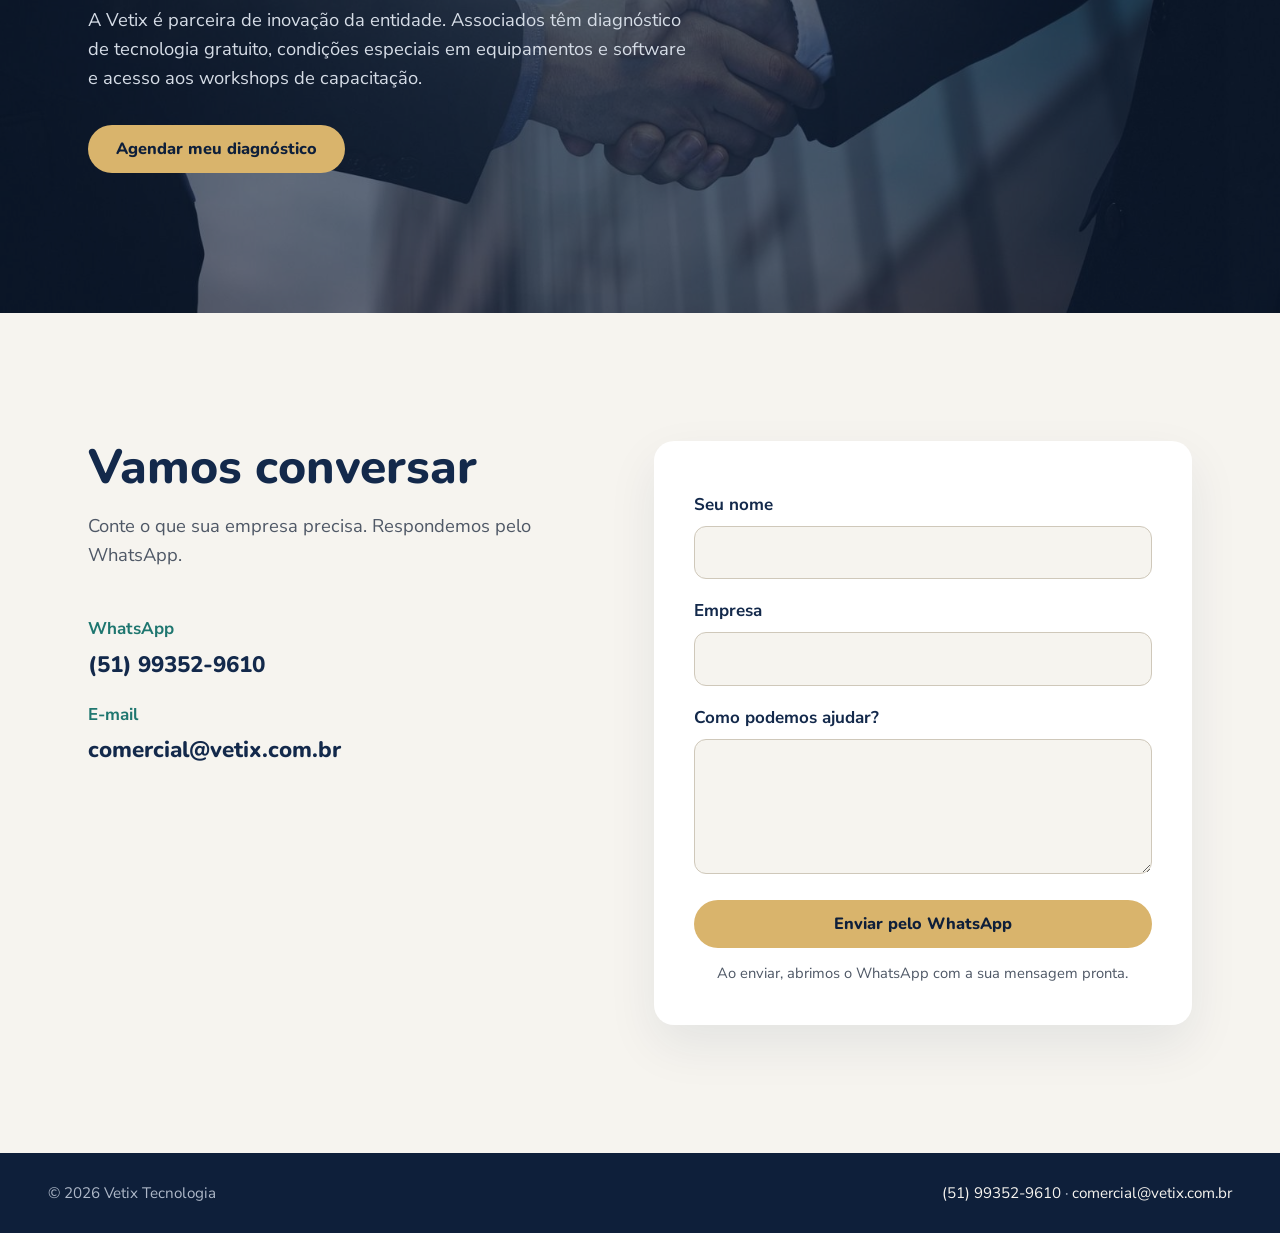
==== commit 3a597b95: "logo de clientes" ====
--- a/index.html
+++ b/index.html
@@ -185,12 +185,28 @@
   </div>
   <div class="clientes">
     <h3>Quem já confiou na nossa tecnologia</h3>
-    <ul class="clientes__lista">
-      <li>Prefeitura de Canoas</li><li>Todeschini</li><li>Claro</li><li>Vivo</li><li>Volvo</li>
-      <li>FIERGS</li><li>Senac RS</li><li>Grupo Herval</li><li>Procergs</li><li>Procempa</li>
-      <li>Ministério Público RS</li><li>Yara</li><li>Vipal</li><li>Ferramentas Gerais</li>
-      <li>Planalto Encomendas</li><li>Nutrimental</li><li>Datelli</li><li>Maiojama</li><li>Governo do Ceará</li>
+    <ul class="logos">
+      <li><img src="assets/img/clientes/prefeitura-canoas.png" alt="Prefeitura de Canoas" loading="lazy"></li>
+      <li><img src="assets/img/clientes/gerdau.png" alt="Gerdau" loading="lazy"></li>
+      <li><img src="assets/img/clientes/claro.png" alt="Claro" loading="lazy"></li>
+      <li><img src="assets/img/clientes/vivo.png" alt="Vivo" loading="lazy"></li>
+      <li><img src="assets/img/clientes/volvo.png" alt="Volvo" loading="lazy"></li>
+      <li><img src="assets/img/clientes/todeschini.png" alt="Todeschini" loading="lazy"></li>
+      <li><img src="assets/img/clientes/fiergs.png" alt="FIERGS" loading="lazy"></li>
+      <li><img src="assets/img/clientes/senac.png" alt="Senac" loading="lazy"></li>
+      <li><img src="assets/img/clientes/mprs.png" alt="Ministério Público do RS" loading="lazy"></li>
+      <li><img src="assets/img/clientes/procempa.png" alt="Procempa" loading="lazy"></li>
+      <li><img src="assets/img/clientes/yara.png" alt="Yara Fertilizantes" loading="lazy"></li>
+      <li><img src="assets/img/clientes/vipal.png" alt="Vipal" loading="lazy"></li>
+      <li><img src="assets/img/clientes/tok-stok.png" alt="Tok&amp;Stok" loading="lazy"></li>
+      <li><img src="assets/img/clientes/planalto.png" alt="Planalto Encomendas" loading="lazy"></li>
+      <li><img src="assets/img/clientes/nutrimental.png" alt="Nutrimental" loading="lazy"></li>
+      <li><img src="assets/img/clientes/datelli.png" alt="Datelli Calçados" loading="lazy"></li>
+      <li><img src="assets/img/clientes/ducasse.png" alt="Ducasse" loading="lazy"></li>
+      <li><img src="assets/img/clientes/gdk.png" alt="GDK" loading="lazy"></li>
+      <li><img src="assets/img/clientes/salesiano.png" alt="Salesiano Dom Bosco" loading="lazy"></li>
     </ul>
+    <p class="clientes__mais">E também Grupo Herval, Procergs, Ferramentas Gerais, Maiojama e Governo do Ceará.</p>
   </div>
 </section>
 
--- a/assets/css/style.css
+++ b/assets/css/style.css
@@ -163,11 +163,16 @@
 .sobre__intro p { margin-top: 20px; max-width: 40rem; color: #C9D3E3; font-size: 1.15rem; }
 .clientes { margin-top: clamp(48px, 7vw, 80px); padding-top: 32px; border-top: 1px solid #2E4670; }
 .clientes h3 { color: var(--ouro-claro); font-size: 1.15rem; }
-.clientes__lista {
-  list-style: none; padding: 0; margin: 20px 0 0;
-  display: flex; flex-wrap: wrap; gap: 14px 36px;
-  font-family: var(--f-titulo); font-weight: 700; font-size: clamp(1.15rem, 2vw, 1.5rem); color: var(--marfim);
-}
+.logos {
+  list-style: none; padding: 0; margin: 24px 0 0;
+  display: grid; grid-template-columns: repeat(auto-fill, minmax(150px, 1fr)); gap: 14px;
+}
+.logos li {
+  background: #fff; border-radius: 14px; height: 96px;
+  display: grid; place-items: center; padding: 14px 18px;
+}
+.logos img { max-width: 100%; max-height: 62px; width: auto; height: auto; object-fit: contain; }
+.clientes__mais { margin-top: 20px; color: #C9D3E3; }
 
 /* ---------- Sindilojas ---------- */
 .parceria { position: relative; overflow: hidden; background: var(--azul-escuro); color: var(--marfim); }
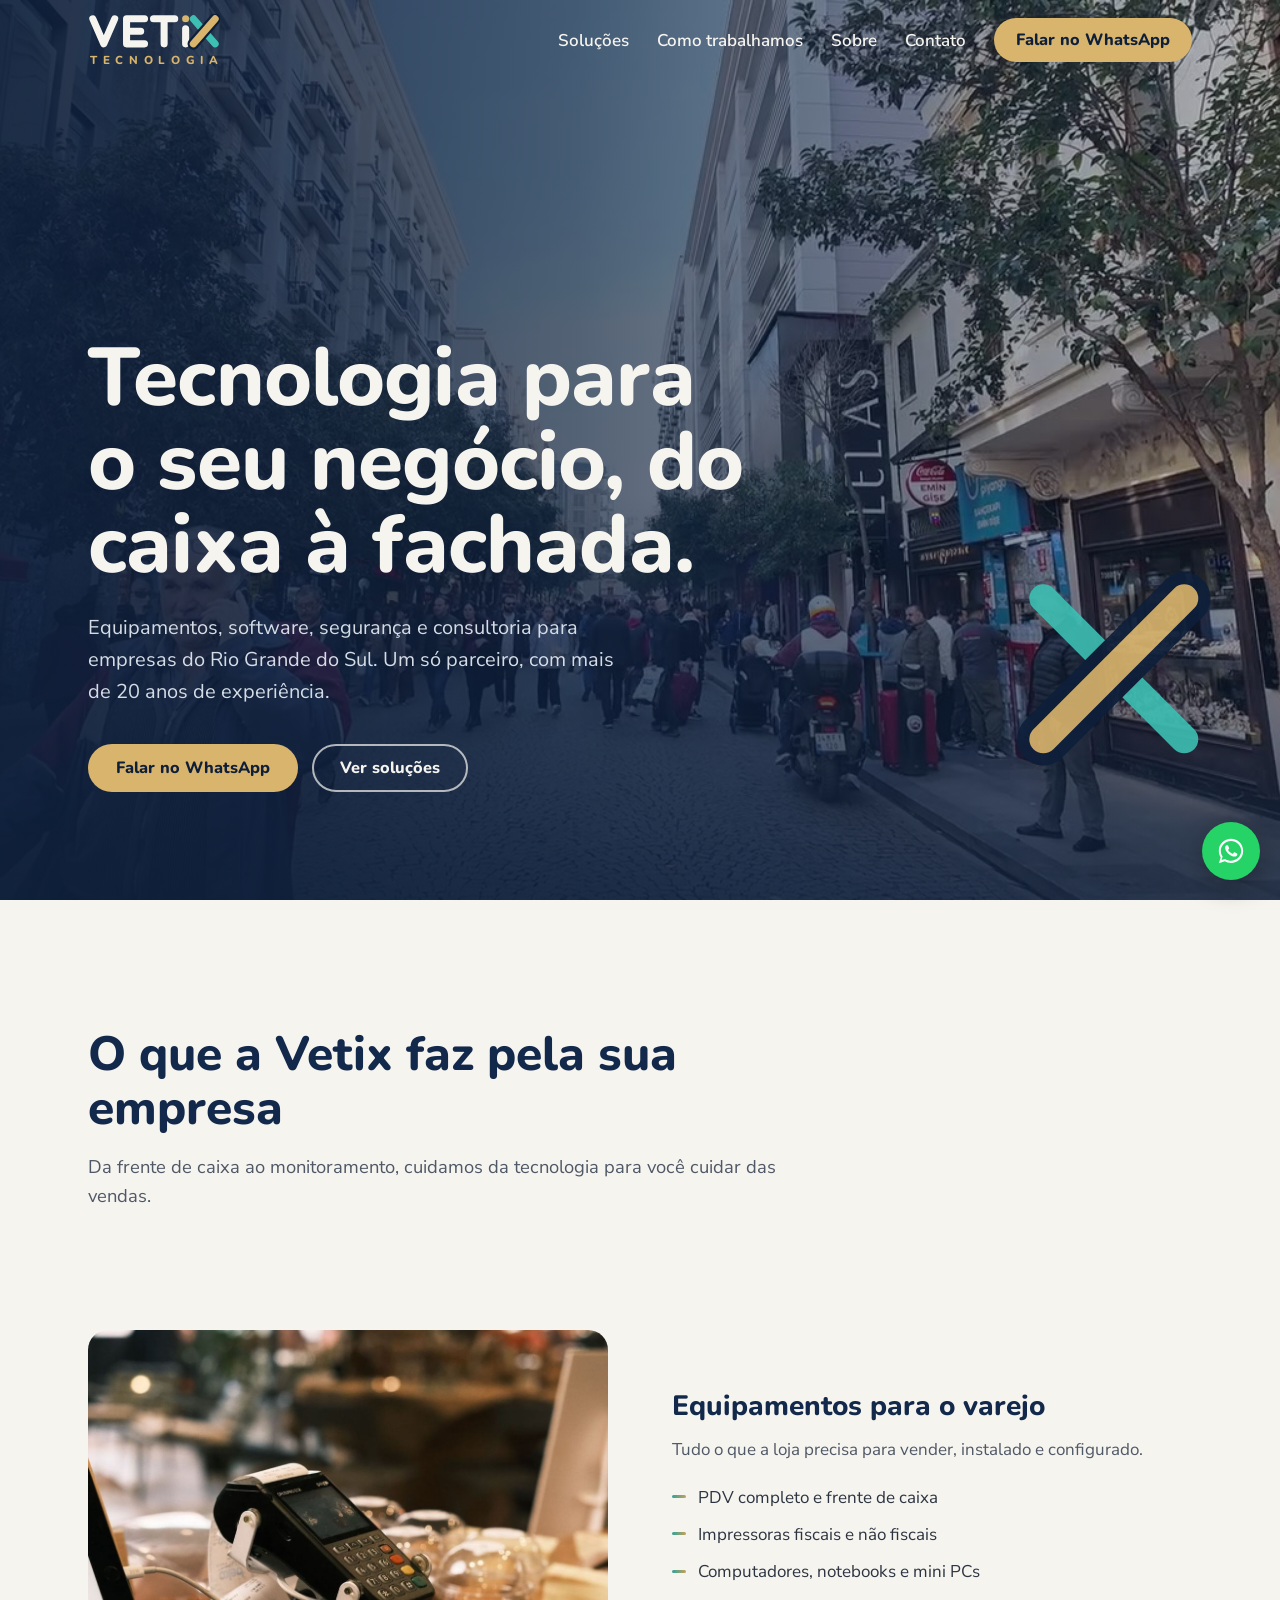
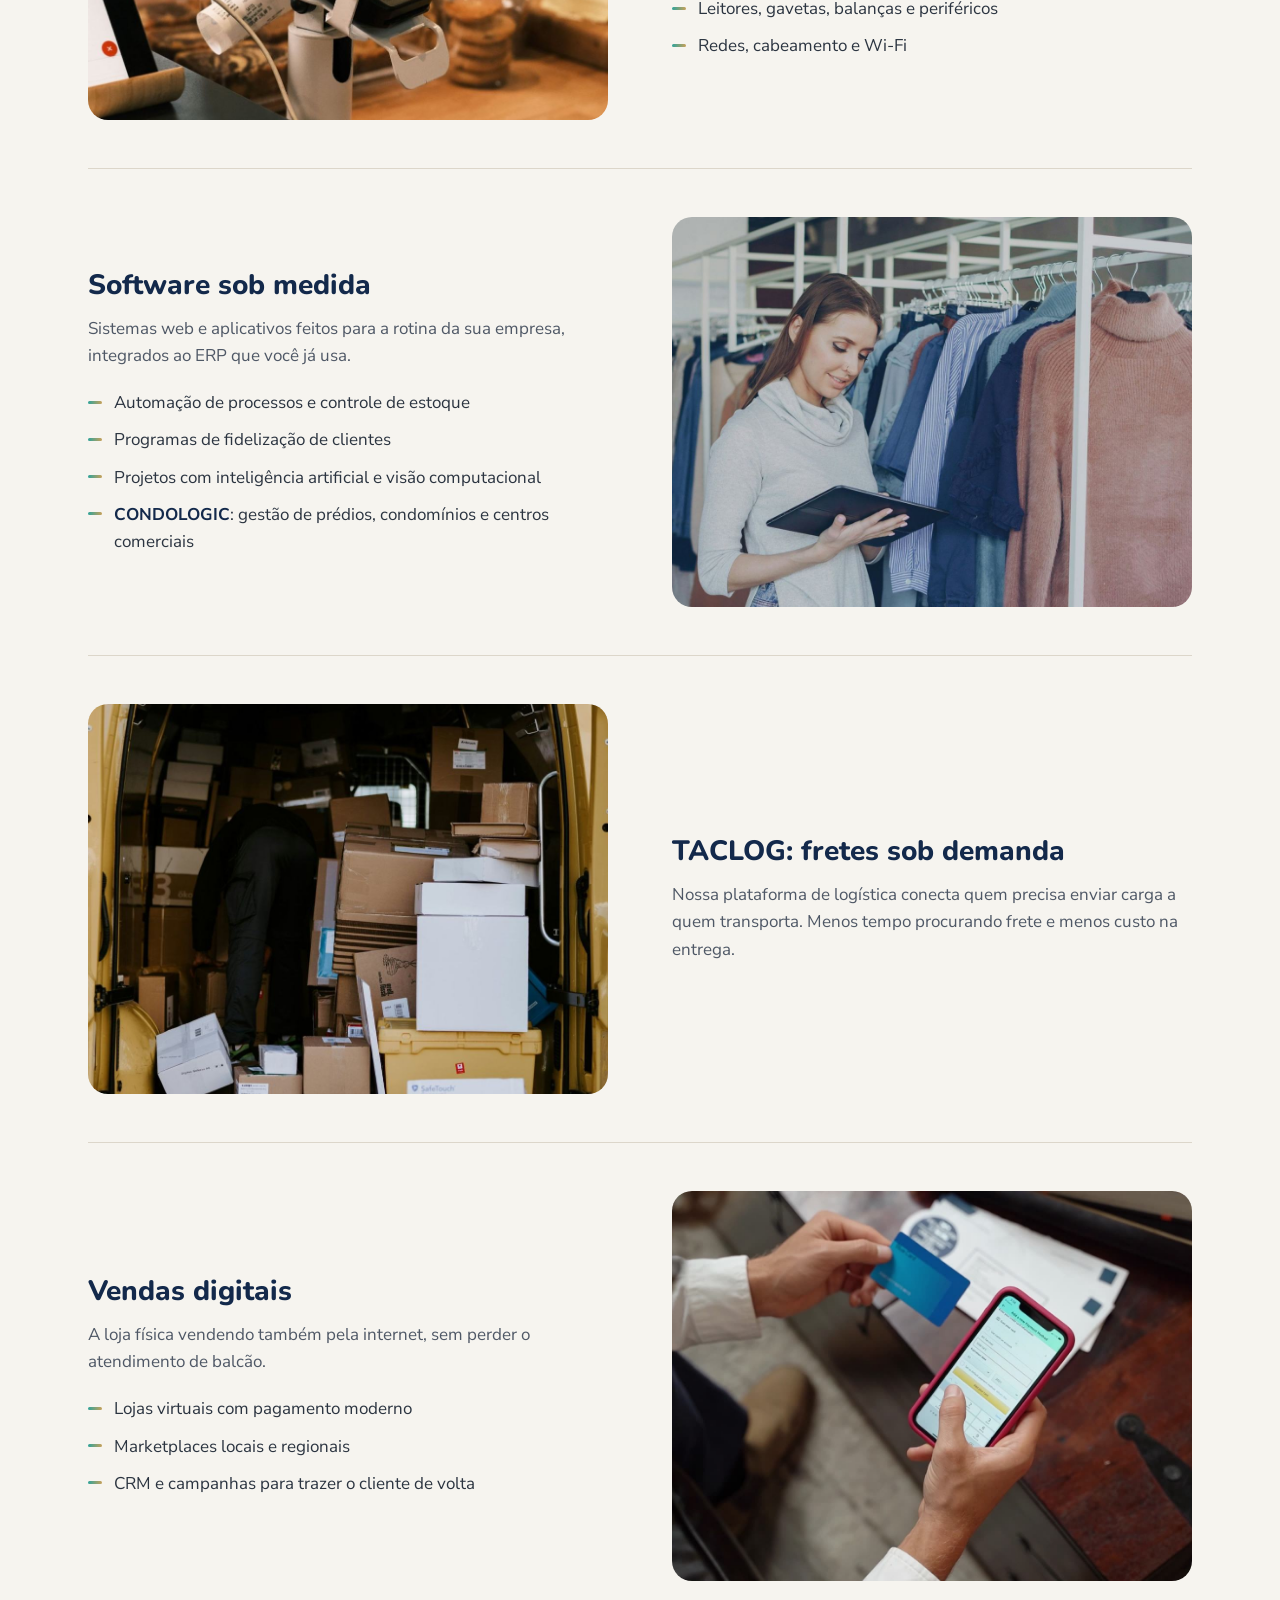
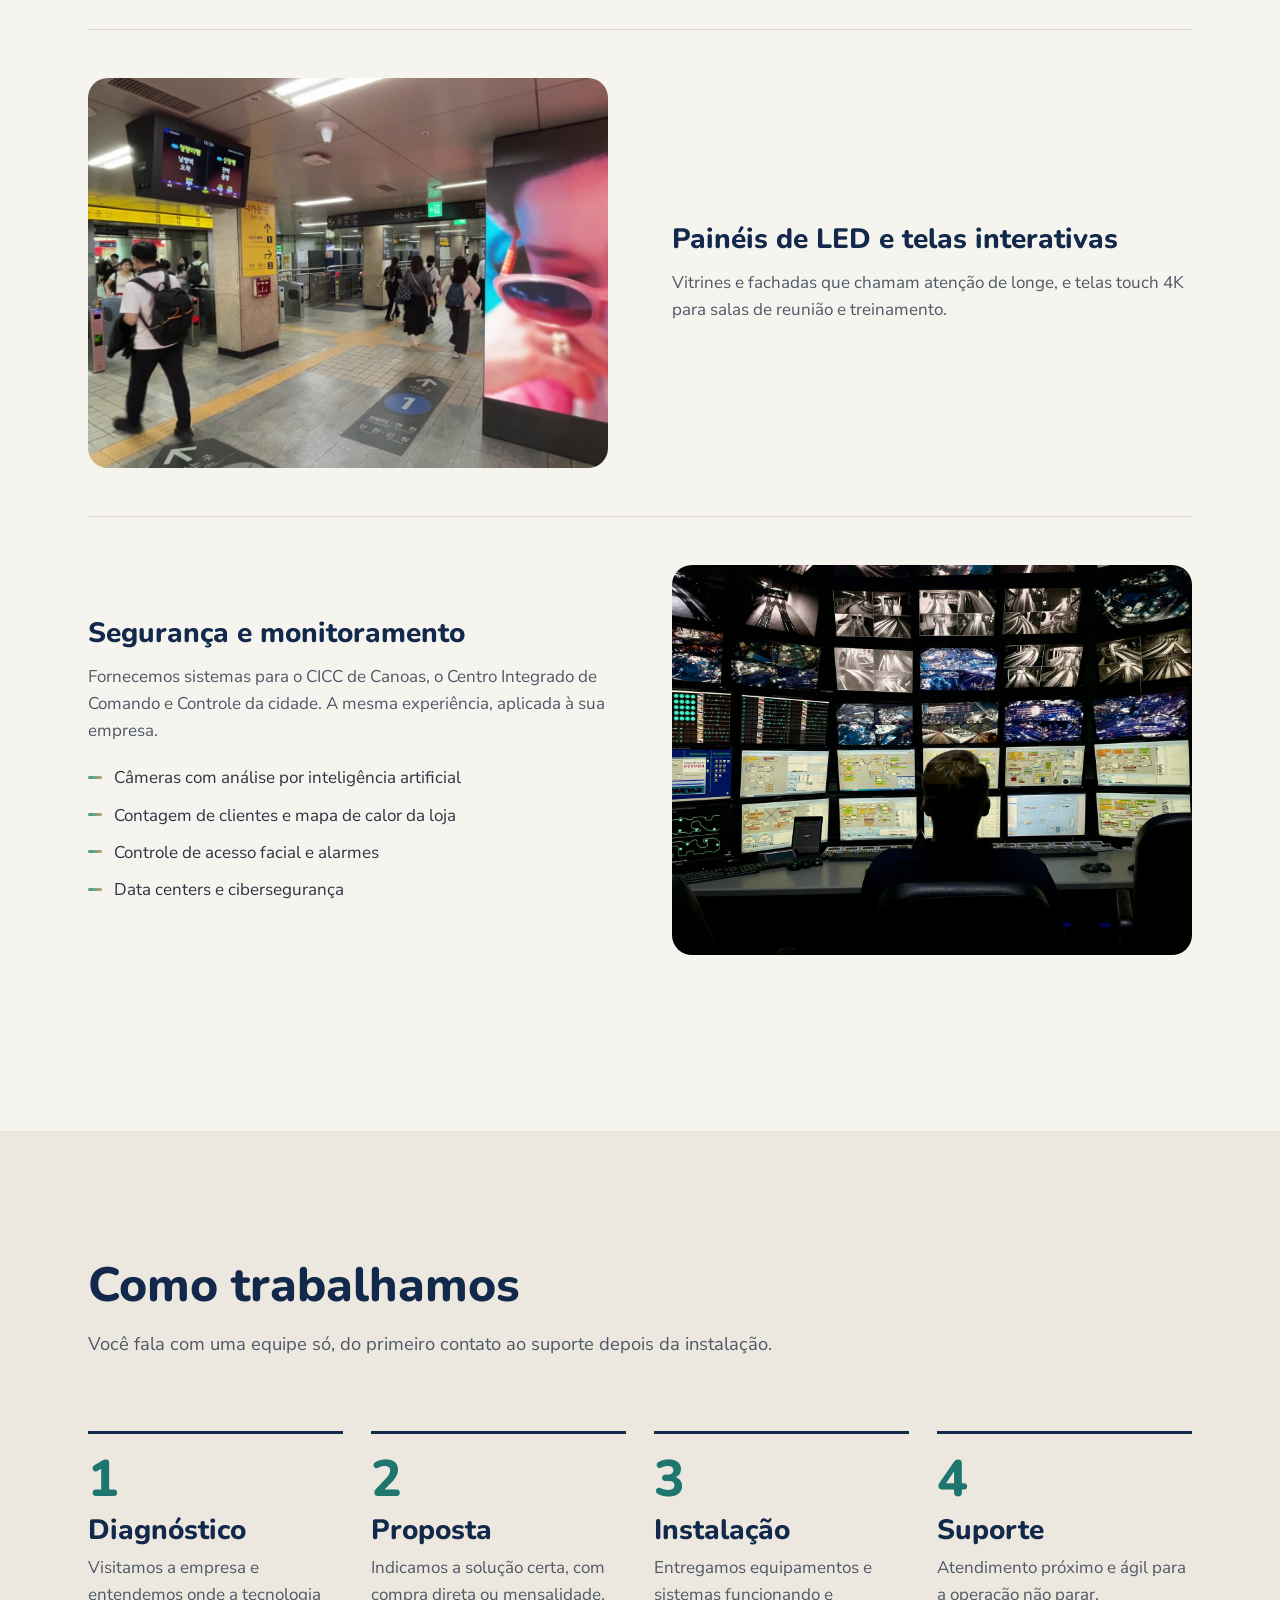
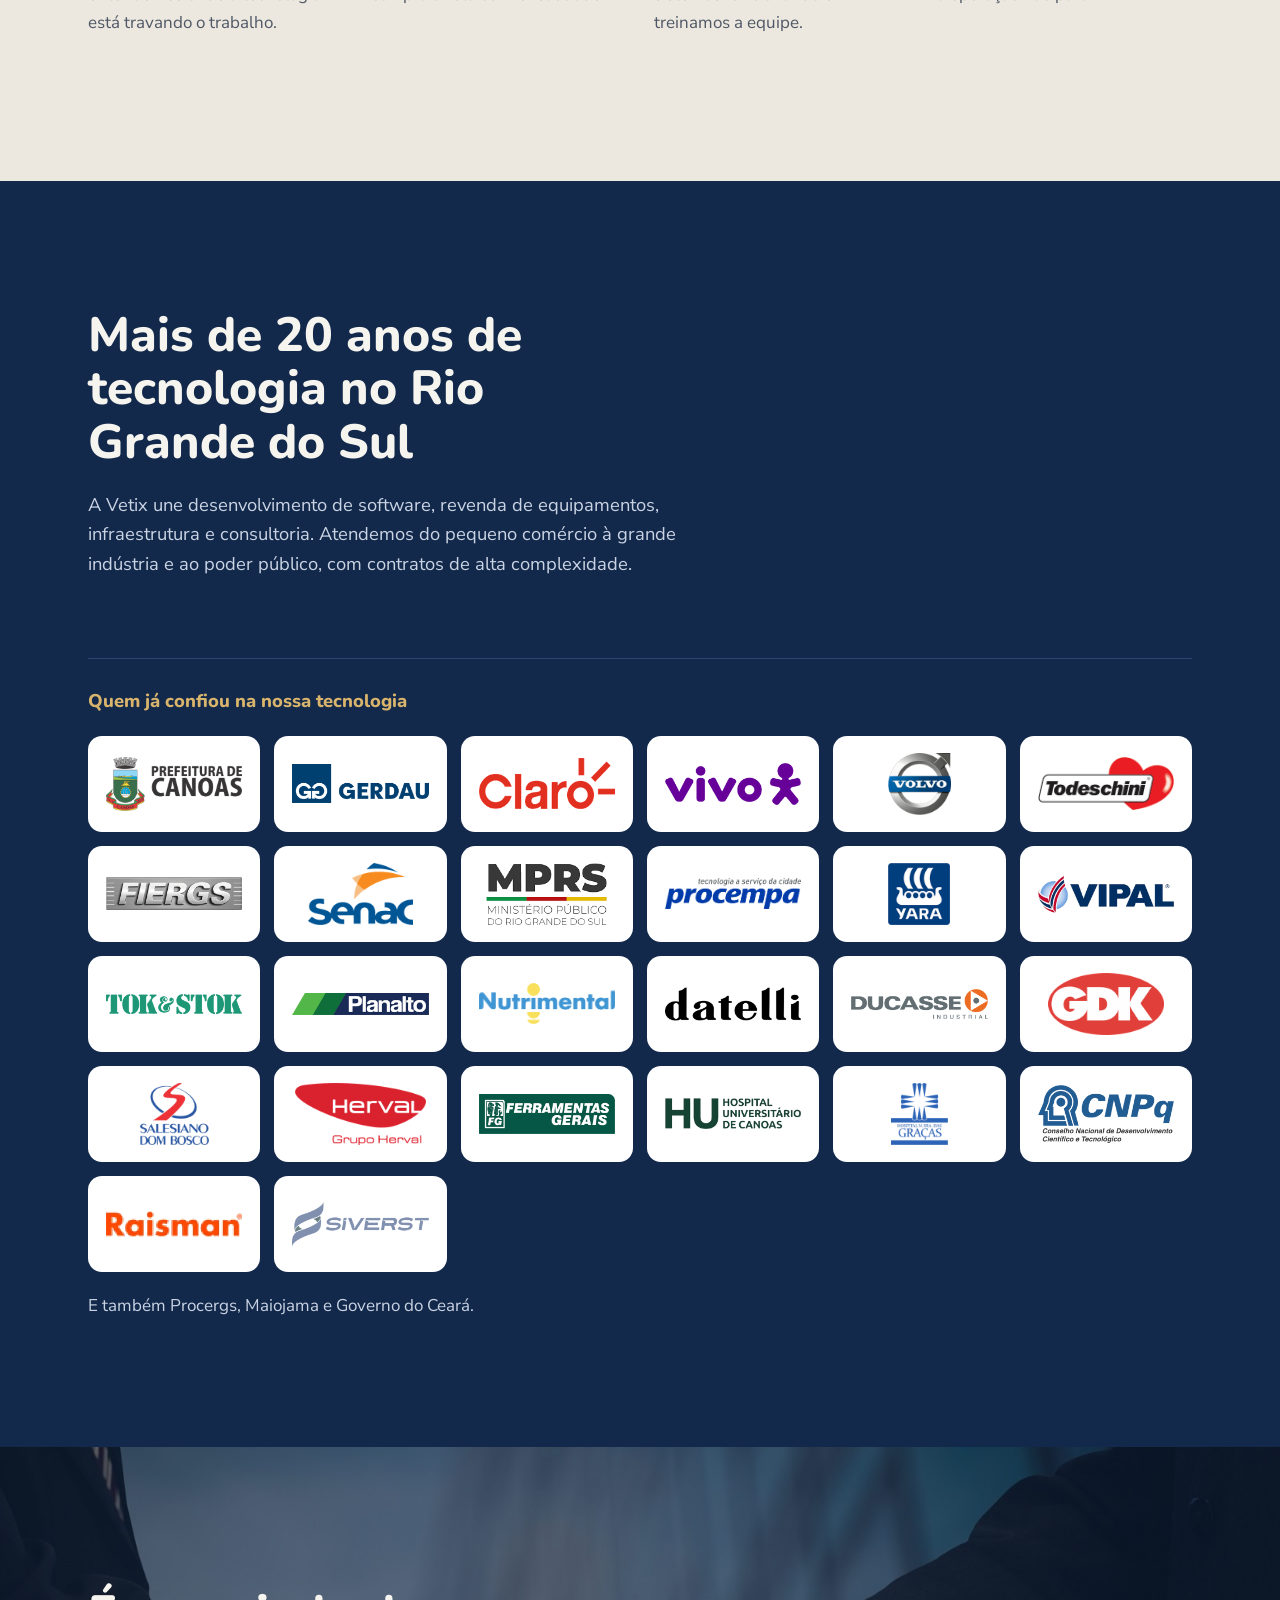
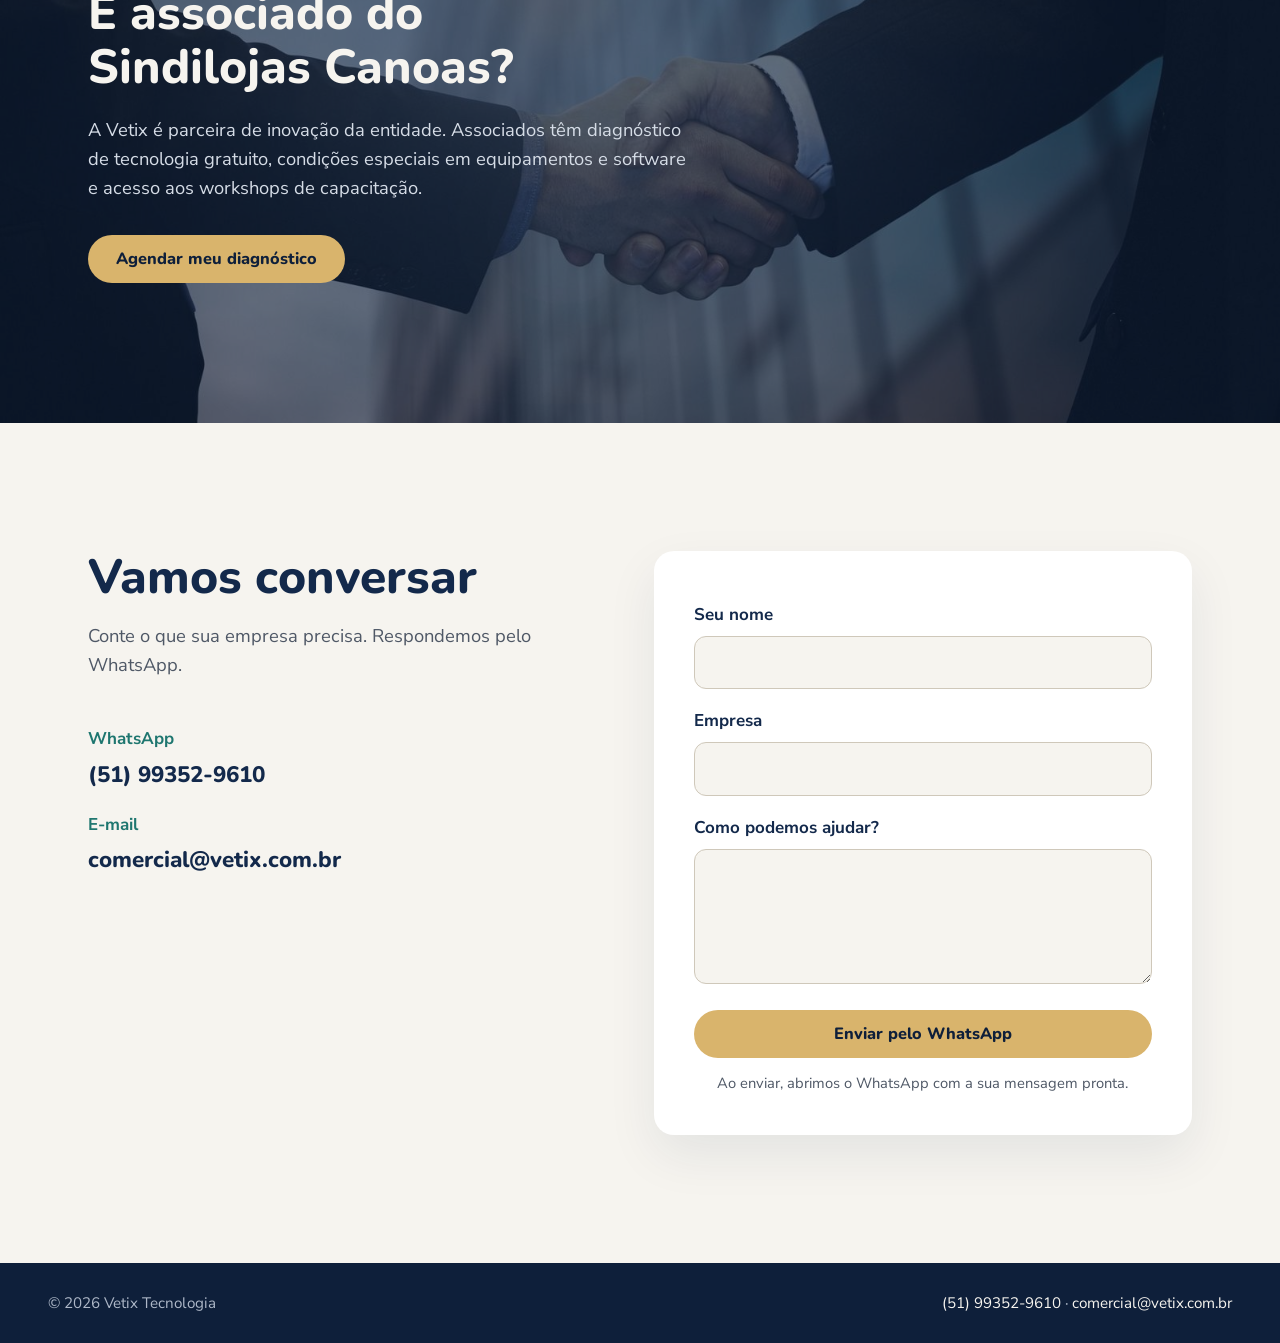
==== commit c7d9ca04: "novos logos" ====
--- a/index.html
+++ b/index.html
@@ -205,8 +205,15 @@
       <li><img src="assets/img/clientes/ducasse.png" alt="Ducasse" loading="lazy"></li>
       <li><img src="assets/img/clientes/gdk.png" alt="GDK" loading="lazy"></li>
       <li><img src="assets/img/clientes/salesiano.png" alt="Salesiano Dom Bosco" loading="lazy"></li>
+      <li><img src="assets/img/clientes/grupo-herval.png" alt="Grupo Herval" loading="lazy"></li>
+      <li><img src="assets/img/clientes/ferramentas-gerais.png" alt="Ferramentas Gerais" loading="lazy"></li>
+      <li><img src="assets/img/clientes/hospital-universitario-canoas.png" alt="Hospital Universitário de Canoas" loading="lazy"></li>
+      <li><img src="assets/img/clientes/nossa-senhora-das-gracas.png" alt="Hospital Nossa Senhora das Graças" loading="lazy"></li>
+      <li><img src="assets/img/clientes/cnpq.png" alt="CNPq" loading="lazy"></li>
+      <li><img src="assets/img/clientes/raisman.png" alt="Raisman" loading="lazy"></li>
+      <li><img src="assets/img/clientes/siverst.png" alt="Siverst" loading="lazy"></li>
     </ul>
-    <p class="clientes__mais">E também Grupo Herval, Procergs, Ferramentas Gerais, Maiojama e Governo do Ceará.</p>
+    <p class="clientes__mais">E também Procergs, Maiojama e Governo do Ceará.</p>
   </div>
 </section>
 
